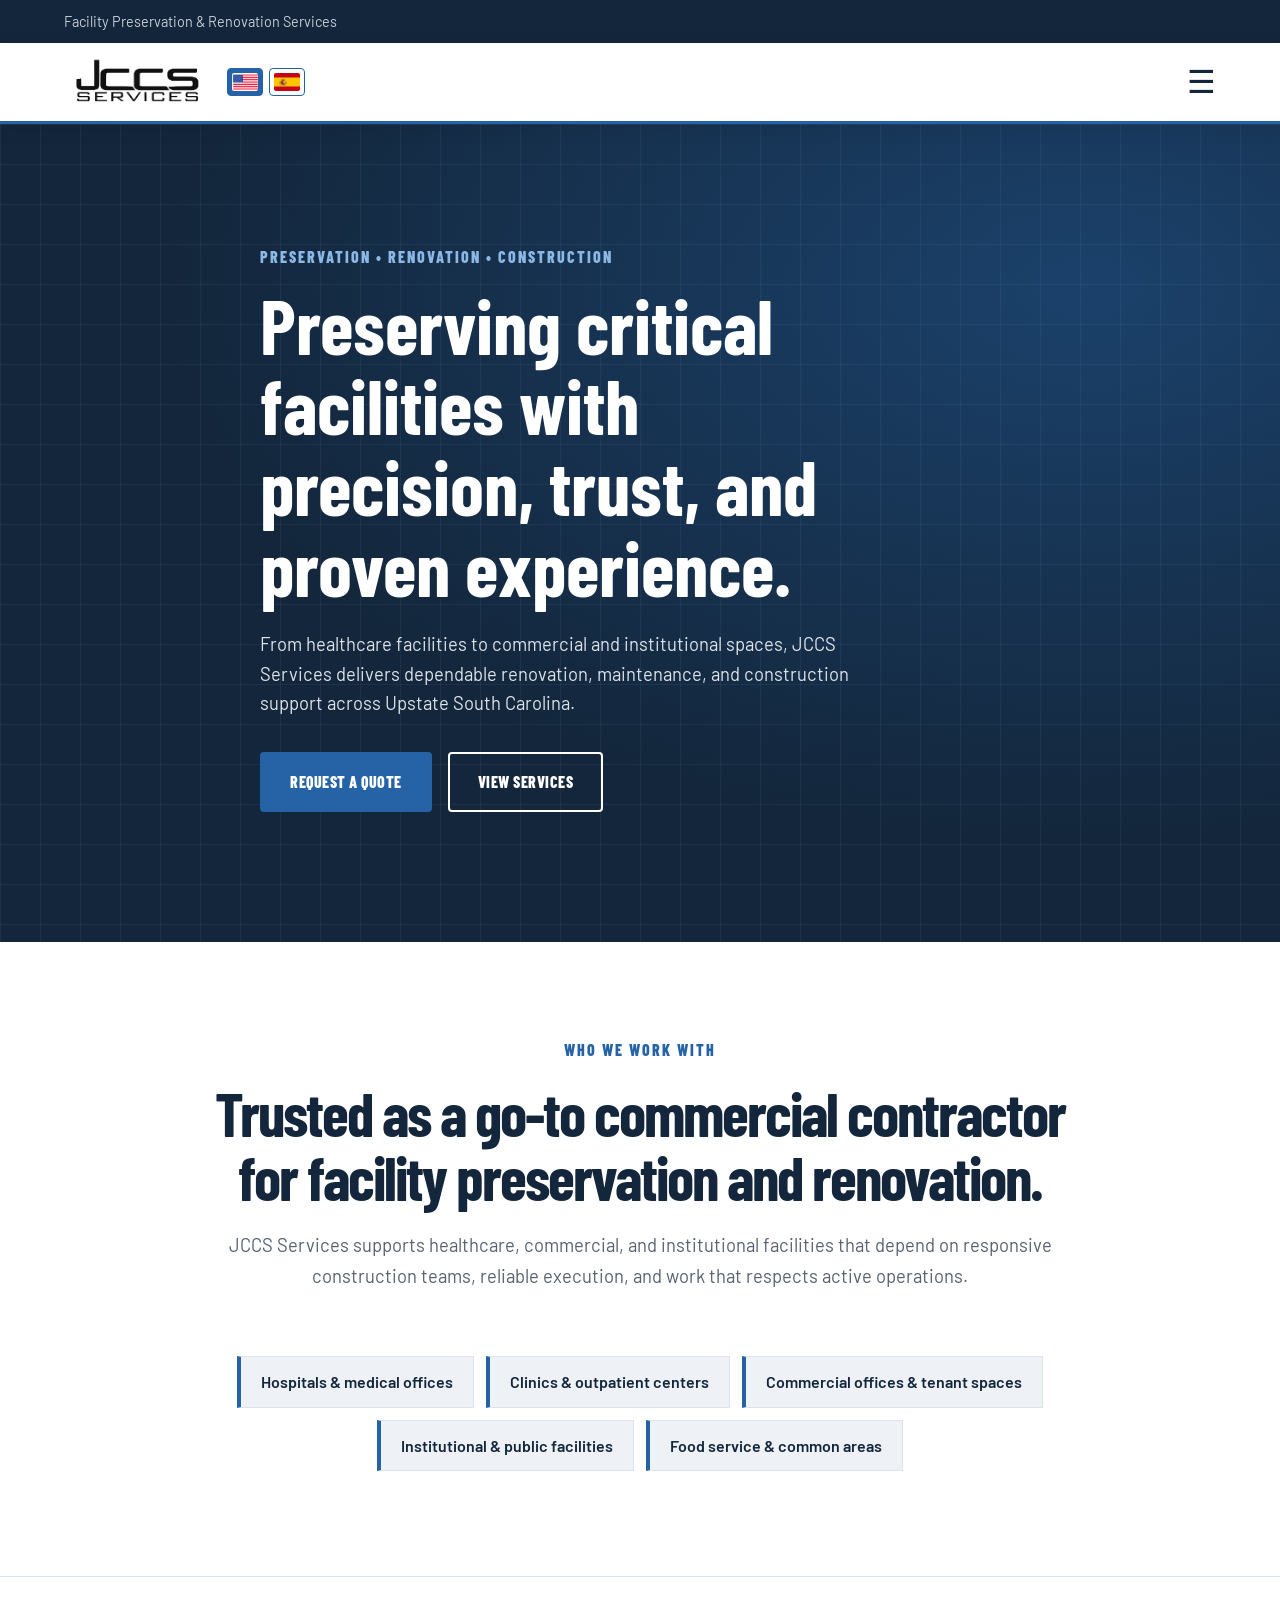
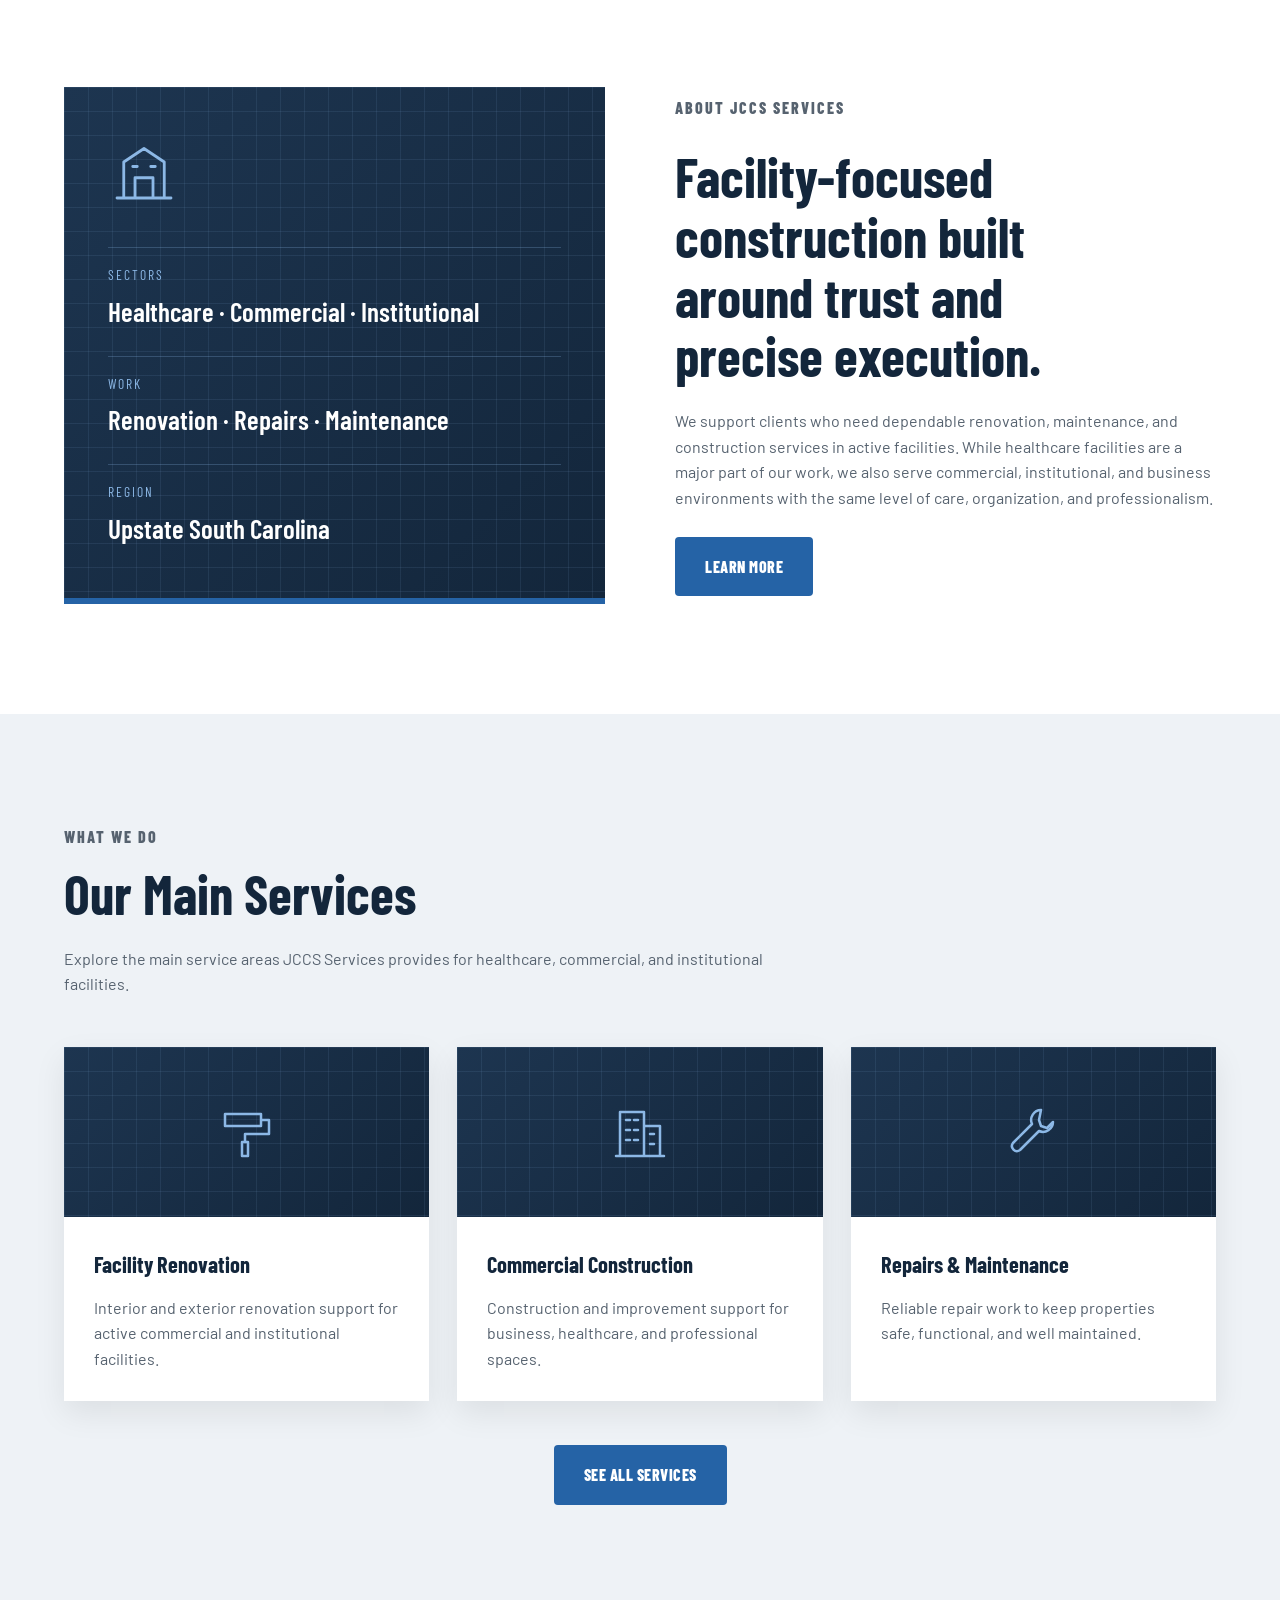
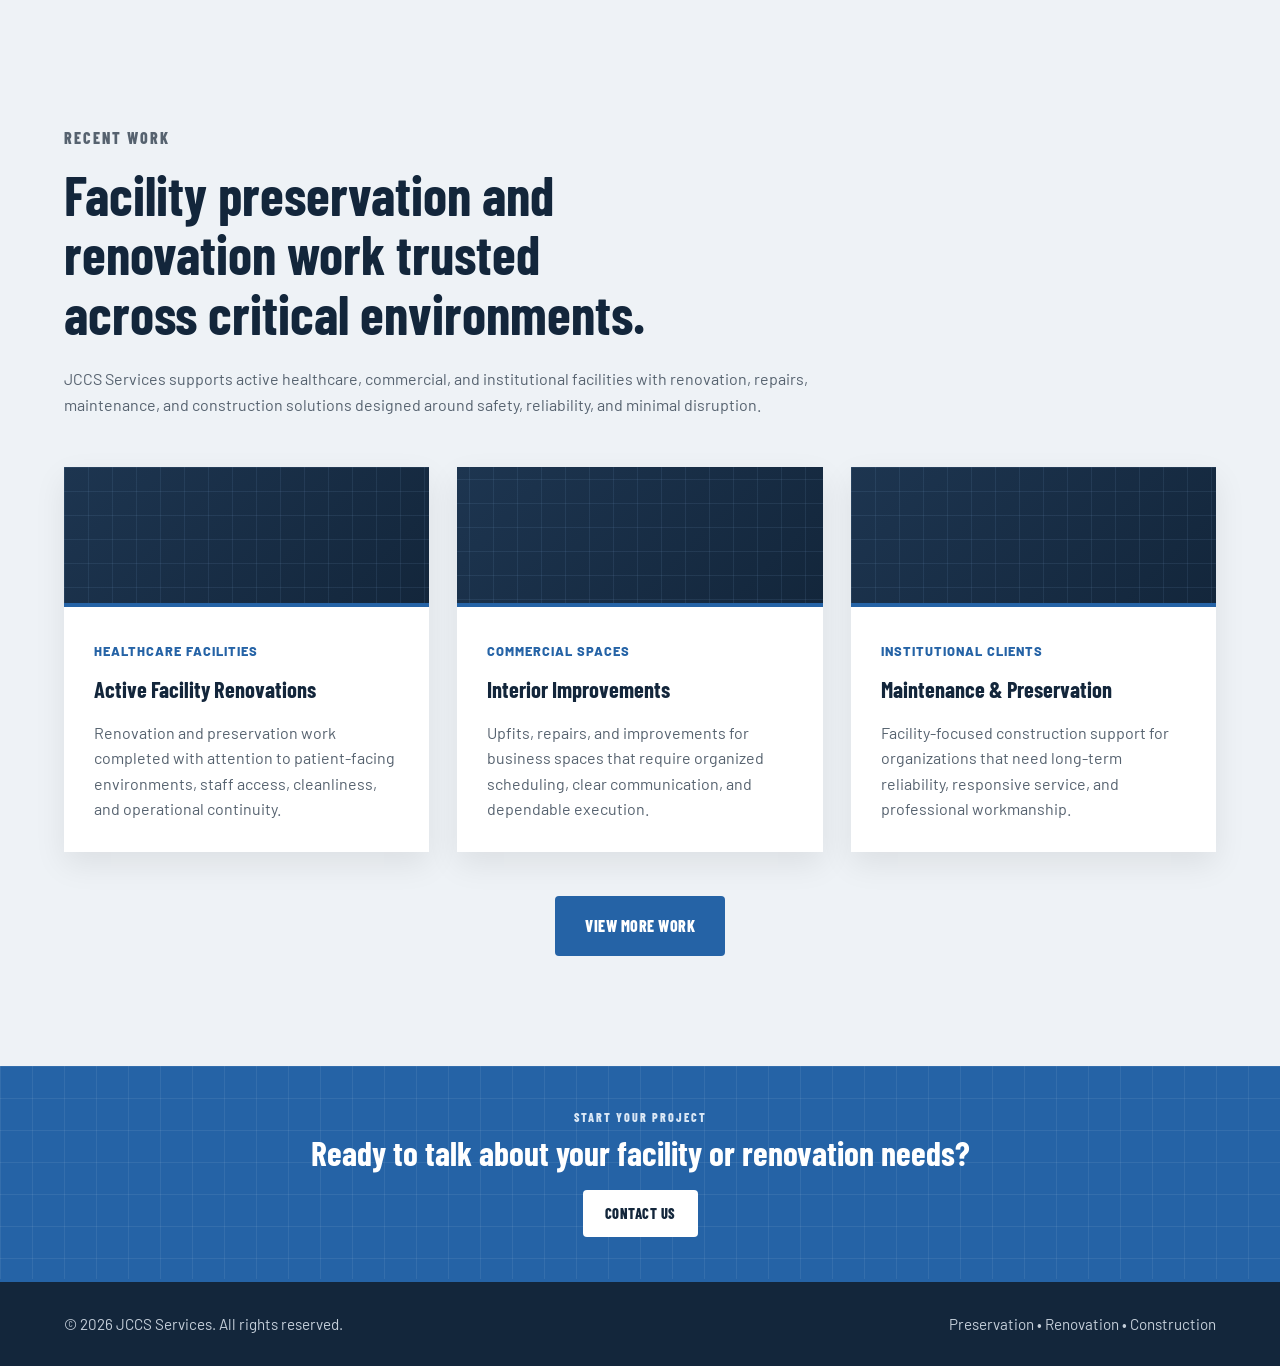
==== index.html @ b74d3c7f "JCCS Services website Static bilingual (EN/ES) company site for www.jccs-services.com with a quote f" ====
<!DOCTYPE html>
<html lang="en">
<head>
    <meta charset="UTF-8">
    <meta http-equiv="X-UA-Compatible" content="IE=edge">
    <meta name="viewport" content="width=device-width, initial-scale=1.0">
    <meta name="description" content="JCCS Services provides professional construction, renovation, and project support services in South Carolina.">
    <title>JCCS Services | Construction & Renovation</title>
    <link rel="preconnect" href="https://fonts.googleapis.com">
    <link rel="preconnect" href="https://fonts.gstatic.com" crossorigin>
    <link rel="stylesheet" href="https://fonts.googleapis.com/css2?family=Barlow:wght@400;500;600&family=Barlow+Condensed:wght@600;700&display=swap">
    <link rel="stylesheet" href="css/style.css">
</head>
<body>

    <!-- Top Bar -->
    <div class="top-bar">
        <div class="container top-bar-content">
            <p data-en="Facility Preservation & Renovation Services" data-es="Servicios de Preservación y Renovación de Instalaciones">Facility Preservation & Renovation Services</p>
        </div>
    </div>

    <!-- Header / Navigation -->
    <header class="site-header">
        <div class="container nav-wrapper">
            <div class="brand-area" style="display: flex; align-items: center; gap: 18px;">
                <a href="index.html" class="logo">
                    <img src="imagenes/logo_jccs.jpg" alt="JCCS Services logo">
                </a>

                <div class="language-switcher" aria-label="Language selector" style="display: flex; align-items: center; gap: 6px;">
                    <button type="button" class="language-btn active" data-lang="en" aria-label="Switch to English" style="border: 1px solid #2563a6; background: #2563a6; padding: 4px; cursor: pointer; border-radius: 4px; display: flex; align-items: center; justify-content: center;">
                        <img src="imagenes/us_flag.png" alt="English" style="width: 26px; height: 18px; object-fit: cover; display: block; border-radius: 2px;">
                    </button>
                    <button type="button" class="language-btn" data-lang="es" aria-label="Cambiar a español" style="border: 1px solid #2563a6; background: #ffffff; padding: 4px; cursor: pointer; border-radius: 4px; display: flex; align-items: center; justify-content: center;">
                        <img src="imagenes/spain_flag.png" alt="Español" style="width: 26px; height: 18px; object-fit: cover; display: block; border-radius: 2px;">
                    </button>
                </div>
            </div>

            <nav class="nav-menu" id="nav-menu">
                <a href="about.html" data-en="About" data-es="Nosotros">About</a>
                <a href="services.html" data-en="Services" data-es="Servicios">Services</a>
                <a href="projects.html" data-en="Projects" data-es="Proyectos">Projects</a>
                <a href="contact.html" data-en="Contact" data-es="Contacto">Contact</a>
            </nav>

            <button class="menu-toggle" id="menu-toggle" aria-label="Open navigation menu">
                ☰
            </button>
        </div>
    </header>

    <main>
        <!-- Hero Section -->
        <section class="hero">
            <div class="container hero-content">
                <p class="eyebrow" data-en="Preservation • Renovation • Construction" data-es="Preservación • Renovación • Construcción">Preservation • Renovation • Construction</p>
                <h1 data-en="Preserving critical facilities with precision, trust, and proven experience." data-es="Preservamos instalaciones críticas con precisión, confianza y experiencia comprobada.">Preserving critical facilities with precision, trust, and proven experience.</h1>
                <p data-en="From healthcare facilities to commercial and institutional spaces, JCCS Services delivers dependable renovation, maintenance, and construction support across Upstate South Carolina." data-es="Desde instalaciones de salud hasta espacios comerciales e institucionales, JCCS Services ofrece servicios confiables de renovación, mantenimiento y construcción en Upstate South Carolina.">
                    From healthcare facilities to commercial and institutional spaces, JCCS Services
                    delivers dependable renovation, maintenance, and construction support across
                    Upstate South Carolina.
                </p>
                <div class="hero-buttons">
                    <a href="contact.html#request-quote" class="btn btn-primary" data-en="Request a Quote" data-es="Solicitar Cotización">Request a Quote</a>
                    <a href="services.html" class="btn btn-secondary" data-en="View Services" data-es="Ver Servicios">View Services</a>
                </div>
            </div>
        </section>

        <!-- Trusted Clients / Collaborations -->
        <section class="trusted-clients">
            <div class="container trusted-clients-content">
                <p class="section-label" data-en="Who We Work With" data-es="Con Quién Trabajamos">Who We Work With</p>
                <h2 data-en="Trusted as a go-to commercial contractor for facility preservation and renovation." data-es="Reconocidos como contratista comercial de confianza para preservación y renovación de instalaciones.">Trusted as a go-to commercial contractor for facility preservation and renovation.</h2>
                <p data-en="JCCS Services supports healthcare, commercial, and institutional facilities that depend on responsive construction teams, reliable execution, and work that respects active operations." data-es="JCCS Services apoya instalaciones de salud, comerciales e institucionales que dependen de equipos de construcción ágiles, ejecución confiable y trabajos que respetan las operaciones activas.">
                    JCCS Services supports healthcare, commercial, and institutional facilities that depend on
                    responsive construction teams, reliable execution, and work that respects active operations.
                </p>

                <ul class="sector-list" aria-label="Facility types we serve">
                    <li data-en="Hospitals & medical offices" data-es="Hospitales y consultorios médicos">Hospitals & medical offices</li>
                    <li data-en="Clinics & outpatient centers" data-es="Clínicas y centros ambulatorios">Clinics & outpatient centers</li>
                    <li data-en="Commercial offices & tenant spaces" data-es="Oficinas y locales comerciales">Commercial offices & tenant spaces</li>
                    <li data-en="Institutional & public facilities" data-es="Instalaciones institucionales y públicas">Institutional & public facilities</li>
                    <li data-en="Food service & common areas" data-es="Cafeterías y áreas comunes">Food service & common areas</li>
                </ul>
            </div>
        </section>

        <!-- About Preview -->
        <section class="section about-preview">
            <div class="container two-column">
                <div class="image-block">
                <div class="facility-panel" aria-hidden="true">
                    <svg class="facility-panel-icon" viewBox="0 0 64 64" fill="none" stroke="currentColor" stroke-width="2.5" stroke-linecap="round" stroke-linejoin="round"><path d="M8 56h48M14 56V24l18-12 18 12v32M24 56V38h16v18M22 28h4M38 28h4"/></svg>
                    <dl>
                        <div><dt data-en="Sectors" data-es="Sectores">Sectors</dt><dd data-en="Healthcare · Commercial · Institutional" data-es="Salud · Comercial · Institucional">Healthcare · Commercial · Institutional</dd></div>
                        <div><dt data-en="Work" data-es="Trabajos">Work</dt><dd data-en="Renovation · Repairs · Maintenance" data-es="Renovación · Reparaciones · Mantenimiento">Renovation · Repairs · Maintenance</dd></div>
                        <div><dt data-en="Region" data-es="Región">Region</dt><dd data-en="Upstate South Carolina" data-es="Upstate de Carolina del Sur">Upstate South Carolina</dd></div>
                    </dl>
                </div>
                </div>

                <div class="text-block">
                    <p class="section-label" data-en="About JCCS Services" data-es="Sobre JCCS Services">About JCCS Services</p>
                    <h2 data-en="Facility-focused construction built around trust and precise execution." data-es="Construcción enfocada en instalaciones, basada en confianza y ejecución precisa.">Facility-focused construction built around trust and precise execution.</h2>
                    <p data-en="We support clients who need dependable renovation, maintenance, and construction services in active facilities. While healthcare facilities are a major part of our work, we also serve commercial, institutional, and business environments with the same level of care, organization, and professionalism." data-es="Apoyamos a clientes que necesitan servicios confiables de renovación, mantenimiento y construcción en instalaciones activas. Aunque las instalaciones de salud son una parte importante de nuestro trabajo, también servimos entornos comerciales, institucionales y empresariales con el mismo nivel de cuidado, organización y profesionalismo.">
                        We support clients who need dependable renovation, maintenance, and construction
                        services in active facilities. While healthcare facilities are a major part of our work,
                        we also serve commercial, institutional, and business environments with the same level
                        of care, organization, and professionalism.
                    </p>
                    <a href="about.html" class="btn btn-primary" data-en="Learn More" data-es="Conocer Más">Learn More</a>
                </div>
            </div>
        </section>

        <!-- Services Preview -->
        <section class="section services-preview">
            <div class="container">
                <div class="section-heading">
                    <p class="section-label" data-en="What We Do" data-es="Qué Hacemos">What We Do</p>
                    <h2 data-en="Our Main Services" data-es="Nuestros Servicios Principales">Our Main Services</h2>
                    <p data-en="Explore the main service areas JCCS Services provides for healthcare, commercial, and institutional facilities." data-es="Conozca las principales áreas de servicio que JCCS Services ofrece para instalaciones de salud, comerciales e institucionales.">Explore the main service areas JCCS Services provides for healthcare, commercial, and institutional facilities.</p>
                </div>

                <div class="cards-grid">
                    <article class="service-card">
                        <div class="card-graphic" aria-hidden="true"><svg viewBox="0 0 64 64" fill="none" stroke="currentColor" stroke-width="2.5" stroke-linecap="round" stroke-linejoin="round"><path d="M10 14h36v12H10zM46 20h8v14H30v8"/><path d="M27 42h6v14h-6z"/></svg></div>
                        <div class="card-content">
                            <h3 data-en="Facility Renovation" data-es="Renovación de Instalaciones">Facility Renovation</h3>
                            <p data-en="Interior and exterior renovation support for active commercial and institutional facilities." data-es="Servicios de renovación interior y exterior para instalaciones comerciales e institucionales activas.">Interior and exterior renovation support for active commercial and institutional facilities.</p>
                        </div>
                    </article>

                    <article class="service-card">
                        <div class="card-graphic" aria-hidden="true"><svg viewBox="0 0 64 64" fill="none" stroke="currentColor" stroke-width="2.5" stroke-linecap="round" stroke-linejoin="round"><path d="M12 56V12h24v44M36 26h16v30M8 56h48M18 20h4M26 20h4M18 30h4M26 30h4M18 40h4M26 40h4M42 34h4M42 44h4"/></svg></div>
                        <div class="card-content">
                            <h3 data-en="Commercial Construction" data-es="Construcción Comercial">Commercial Construction</h3>
                            <p data-en="Construction and improvement support for business, healthcare, and professional spaces." data-es="Servicios de construcción y mejora para espacios empresariales, de salud y profesionales.">Construction and improvement support for business, healthcare, and professional spaces.</p>
                        </div>
                    </article>

                    <article class="service-card">
                        <div class="card-graphic" aria-hidden="true"><svg viewBox="0 0 64 64" fill="none" stroke="currentColor" stroke-width="2.5" stroke-linecap="round" stroke-linejoin="round"><path d="M40 10a10 10 0 0 0-9 14L12 43a5 5 0 0 0 7 7l19-19a10 10 0 0 0 14-9l-6 6-6-2-2-6z"/></svg></div>
                        <div class="card-content">
                            <h3 data-en="Repairs & Maintenance" data-es="Reparaciones y Mantenimiento">Repairs & Maintenance</h3>
                            <p data-en="Reliable repair work to keep properties safe, functional, and well maintained." data-es="Trabajos de reparación confiables para mantener las propiedades seguras, funcionales y bien conservadas.">Reliable repair work to keep properties safe, functional, and well maintained.</p>
                        </div>
                    </article>
                </div>

                <div class="center-button">
                    <a href="services.html" class="btn btn-primary" data-en="See All Services" data-es="Ver Todos los Servicios">See All Services</a>
                </div>
            </div>
        </section>

        <!-- Recent Work -->
        <section class="section recent-work-section">
            <div class="container">
                <div class="section-heading">
                    <p class="section-label" data-en="Recent Work" data-es="Trabajos Recientes">Recent Work</p>
                    <h2 data-en="Facility preservation and renovation work trusted across critical environments." data-es="Trabajos de preservación y renovación de instalaciones confiables en entornos críticos.">Facility preservation and renovation work trusted across critical environments.</h2>
                    <p data-en="JCCS Services supports active healthcare, commercial, and institutional facilities with renovation, repairs, maintenance, and construction solutions designed around safety, reliability, and minimal disruption." data-es="JCCS Services apoya instalaciones activas de salud, comerciales e institucionales con soluciones de renovación, reparación, mantenimiento y construcción diseñadas alrededor de la seguridad, confiabilidad y mínima interrupción.">
                        JCCS Services supports active healthcare, commercial, and institutional facilities
                        with renovation, repairs, maintenance, and construction solutions designed around
                        safety, reliability, and minimal disruption.
                    </p>
                </div>

                <div class="recent-work-grid">
                    <article class="recent-work-card">
                        <div class="recent-work-image recent-work-healthcare"></div>
                        <div class="recent-work-content">
                            <span data-en="Healthcare Facilities" data-es="Instalaciones de Salud">Healthcare Facilities</span>
                            <h3 data-en="Active Facility Renovations" data-es="Renovaciones en Instalaciones Activas">Active Facility Renovations</h3>
                            <p data-en="Renovation and preservation work completed with attention to patient-facing environments, staff access, cleanliness, and operational continuity." data-es="Trabajos de renovación y preservación realizados con atención a entornos de atención al paciente, acceso del personal, limpieza y continuidad operativa.">
                                Renovation and preservation work completed with attention to patient-facing
                                environments, staff access, cleanliness, and operational continuity.
                            </p>
                        </div>
                    </article>

                    <article class="recent-work-card">
                        <div class="recent-work-image recent-work-commercial"></div>
                        <div class="recent-work-content">
                            <span data-en="Commercial Spaces" data-es="Espacios Comerciales">Commercial Spaces</span>
                            <h3 data-en="Interior Improvements" data-es="Mejoras Interiores">Interior Improvements</h3>
                            <p data-en="Upfits, repairs, and improvements for business spaces that require organized scheduling, clear communication, and dependable execution." data-es="Adecuaciones, reparaciones y mejoras para espacios empresariales que requieren programación organizada, comunicación clara y ejecución confiable.">
                                Upfits, repairs, and improvements for business spaces that require organized
                                scheduling, clear communication, and dependable execution.
                            </p>
                        </div>
                    </article>

                    <article class="recent-work-card">
                        <div class="recent-work-image recent-work-institutional"></div>
                        <div class="recent-work-content">
                            <span data-en="Institutional Clients" data-es="Clientes Institucionales">Institutional Clients</span>
                            <h3 data-en="Maintenance & Preservation" data-es="Mantenimiento y Preservación">Maintenance & Preservation</h3>
                            <p data-en="Facility-focused construction support for organizations that need long-term reliability, responsive service, and professional workmanship." data-es="Servicios de construcción enfocados en instalaciones para organizaciones que necesitan confiabilidad a largo plazo, respuesta ágil y mano de obra profesional.">
                                Facility-focused construction support for organizations that need long-term
                                reliability, responsive service, and professional workmanship.
                            </p>
                        </div>
                    </article>
                </div>

                <div class="center-button">
                    <a href="projects.html" class="btn btn-primary" data-en="View More Work" data-es="Ver Más Trabajos">View More Work</a>
                </div>
            </div>
        </section>

        <!-- Contact CTA -->
        <section class="cta-section services-fit-cta">
            <div class="container cta-content">
                <div>
                    <p class="section-label" data-en="Start Your Project" data-es="Comience Su Proyecto">Start Your Project</p>
                    <h2 data-en="Ready to talk about your facility or renovation needs?" data-es="¿Listo para hablar sobre las necesidades de su instalación o renovación?">Ready to talk about your facility or renovation needs?</h2>
                    <a href="contact.html" class="btn btn-primary" data-en="Contact Us" data-es="Contáctenos">Contact Us</a>
                </div>
            </div>
        </section>
    </main>

    <!-- Footer -->
    <footer class="site-footer">
        <div class="container footer-content">
            <p data-en="© 2026 JCCS Services. All rights reserved." data-es="© 2026 JCCS Services. Todos los derechos reservados.">&copy; 2026 JCCS Services. All rights reserved.</p>
            <p data-en="Preservation • Renovation • Construction" data-es="Preservación • Renovación • Construcción">Preservation • Renovation • Construction</p>
        </div>
    </footer>

    <script>
        const reviewSlides = document.querySelectorAll('.review-slide');
        const reviewDots = document.querySelectorAll('.review-dot');
        const reviewPrev = document.querySelector('.review-prev');
        const reviewNext = document.querySelector('.review-next');
        let currentReview = 0;

        function showReview(index) {
            if (!reviewSlides.length) return;

            currentReview = (index + reviewSlides.length) % reviewSlides.length;

            reviewSlides.forEach((slide, slideIndex) => {
                slide.classList.toggle('active', slideIndex === currentReview);
            });

            reviewDots.forEach((dot, dotIndex) => {
                dot.classList.toggle('active', dotIndex === currentReview);
            });
        }

        if (reviewPrev && reviewNext) {
            reviewPrev.addEventListener('click', () => {
                showReview(currentReview - 1);
            });

            reviewNext.addEventListener('click', () => {
                showReview(currentReview + 1);
            });
        }

        reviewDots.forEach((dot) => {
            dot.addEventListener('click', () => {
                showReview(Number(dot.dataset.slideTo));
            });
        });

        showReview(0);

        const languageButtons = document.querySelectorAll('.language-btn');
        const translatableElements = document.querySelectorAll('[data-en][data-es]');

        function setLanguage(language) {
            document.documentElement.lang = language;

            translatableElements.forEach((element) => {
                element.textContent = element.dataset[language];
            });

            languageButtons.forEach((button) => {
                const isActive = button.dataset.lang === language;
                button.classList.toggle('active', isActive);
                button.style.background = isActive ? '#2563a6' : '#ffffff';
            });

            localStorage.setItem('jccs-language', language);
        }

        languageButtons.forEach((button) => {
            button.addEventListener('click', () => {
                setLanguage(button.dataset.lang);
            });
        });

        setLanguage(localStorage.getItem('jccs-language') || 'en');
    </script>

    <script src="js/main.js"></script>
</body>
</html>
---- css/style.css ----
/* ================================
   JCCS Services Website Styles
   Theme: structural-steel blue + concrete gray
   ================================ */

:root {
    --navy: #13263b;         /* dark bands, headings, footer */
    --navy-2: #1d3550;       /* raised surfaces on dark */
    --accent: #2563a6;       /* steel blue: buttons, labels, rules */
    --accent-hover: #1c4f87;
    --accent-on-dark: #8cb8e6; /* blue that stays readable on navy */
    --text: #1f2a36;
    --muted: #56626f;
    --steel-light: #c4ced9;
    --line: #dde3ea;
    --surface: #eef2f6;      /* concrete gray section background */
    --font-body: "Barlow", "Helvetica Neue", Arial, sans-serif;
    --font-display: "Barlow Condensed", "Arial Narrow", Arial, sans-serif;
}

* {
    margin: 0;
    padding: 0;
    box-sizing: border-box;
}

html {
    scroll-behavior: smooth;
}

body {
    font-family: var(--font-body);
    color: var(--text);
    background-color: #ffffff;
    line-height: 1.6;
}

img {
    max-width: 100%;
    display: block;
}

a {
    color: inherit;
}

.container {
    width: min(1180px, 90%);
    margin: 0 auto;
}

/* ================================
   Top Bar
   ================================ */

.top-bar {
    background-color: var(--navy);
    color: #ffffff;
    font-size: 0.9rem;
    padding: 10px 0;
}

.top-bar-content {
    display: flex;
    justify-content: space-between;
    align-items: center;
    gap: 20px;
}

/* ================================
   Header / Navigation
   ================================ */

.site-header {
    position: sticky;
    top: 0;
    z-index: 1000;
    background-color: #ffffff;
    box-shadow: 0 4px 20px rgba(0, 0, 0, 0.08);
}

.nav-wrapper {
    min-height: 78px;
    display: flex;
    align-items: center;
    justify-content: space-between;
    gap: 30px;
}

.logo {
    display: flex;
    align-items: center;
    text-decoration: none;
}

.logo img {
    height: 52px;
    width: auto;
    display: block;
}

.nav-menu {
    display: flex;
    align-items: center;
    gap: 28px;
}

.nav-menu a {
    color: var(--text);
    text-decoration: none;
    font-weight: 700;
    font-size: 0.95rem;
    transition: color 0.25s ease;
}

.nav-menu a:hover,
.nav-menu a.active {
    color: var(--accent);
}

.nav-menu .portal-link {
    color: var(--navy);
    background-color: var(--accent);
    border: 2px solid var(--accent);
    padding: 10px 18px;
    border-radius: 4px;
    box-shadow: 0 4px 12px rgba(37, 99, 166, 0.25);
}

.nav-menu .portal-link:hover {
    color: #ffffff;
    background-color: var(--navy);
    border-color: var(--navy);
}

.menu-toggle {
    display: none;
    background: none;
    border: none;
    color: var(--navy);
    font-size: 2rem;
    cursor: pointer;
}

/* ================================
   Buttons
   ================================ */

.btn {
    display: inline-block;
    padding: 15px 28px;
    border-radius: 4px;
    border: 2px solid transparent;
    font-weight: 800;
    text-decoration: none;
    cursor: pointer;
    transition: all 0.25s ease;
}

.btn-primary {
    background-color: var(--accent);
    color: var(--navy);
}

.btn-primary:hover {
    background-color: var(--accent-hover);
    color: var(--navy);
}

.btn-secondary {
    background-color: transparent;
    color: #ffffff;
    border-color: #ffffff;
}

.btn-secondary:hover {
    background-color: #ffffff;
    color: var(--navy);
}

/* ================================
   Hero Sections
   ================================ */

.hero {
    position: relative;
    min-height: 0;
    padding-block: 120px 130px;
    display: flex;
    align-items: center;
    color: #ffffff;
    background:
        linear-gradient(rgba(140, 184, 230, 0.08) 1px, transparent 1px) 0 0 / 40px 40px,
        linear-gradient(90deg, rgba(140, 184, 230, 0.08) 1px, transparent 1px) 0 0 / 40px 40px,
        radial-gradient(ellipse at 85% 20%, rgba(37, 99, 166, 0.45), transparent 60%),
        var(--navy);
}

.hero-content {
    max-width: 760px;
}

.eyebrow,
.section-label {
    color: var(--accent);
    font-weight: 800;
    text-transform: uppercase;
    letter-spacing: 1.5px;
    margin-bottom: 14px;
}

.hero h1 {
    font-size: clamp(2.8rem, 6vw, 5rem);
    line-height: 1.05;
    margin-bottom: 24px;
    max-width: 850px;
}

.hero p:not(.eyebrow) {
    max-width: 640px;
    color: var(--line);
    font-size: 1.15rem;
    margin-bottom: 34px;
}

.hero-buttons {
    display: flex;
    flex-wrap: wrap;
    gap: 16px;
}

.page-hero {
    min-height: 0;
    padding-block: 90px;
    display: flex;
    align-items: center;
    color: #ffffff;
    background:
        linear-gradient(rgba(140, 184, 230, 0.08) 1px, transparent 1px) 0 0 / 40px 40px,
        linear-gradient(90deg, rgba(140, 184, 230, 0.08) 1px, transparent 1px) 0 0 / 40px 40px,
        radial-gradient(ellipse at 85% 20%, rgba(37, 99, 166, 0.45), transparent 60%),
        var(--navy);
}

.page-hero-content {
    max-width: 850px;
}

.page-hero h1 {
    font-size: clamp(2.7rem, 6vw, 4.8rem);
    line-height: 1.05;
    margin-bottom: 24px;
}

.page-hero p:not(.eyebrow) {
    max-width: 720px;
    color: var(--line);
    font-size: 1.15rem;
}

/* ================================
   Trusted Clients
   ================================ */

.trusted-clients {
    position: relative;
    z-index: 5;
    background-color: #ffffff;
    padding: 95px 0 105px;
    border-bottom: 1px solid var(--line);
    overflow: hidden;
}

.trusted-clients-content {
    text-align: center;
}

.trusted-clients .section-label {
    margin-bottom: 18px;
}

.trusted-clients h2 {
    max-width: 980px;
    margin: 0 auto 20px;
    color: var(--navy);
    font-size: clamp(2.1rem, 4.8vw, 4.2rem);
    line-height: 1.05;
    letter-spacing: -2px;
}

.trusted-clients-content > p:not(.section-label) {
    max-width: 850px;
    margin: 0 auto 64px;
    color: var(--muted);
    font-size: 1.15rem;
    line-height: 1.7;
}

 .client-logo-carousel {
    width: 100%;
    overflow: hidden;
    position: relative;
    padding: 12px 0;
}

.client-logo-carousel::before,
.client-logo-carousel::after {
    content: "";
    position: absolute;
    top: 0;
    width: 90px;
    height: 100%;
    z-index: 2;
    pointer-events: none;
}

.client-logo-carousel::before {
    left: 0;
    background: linear-gradient(to right, #ffffff, rgba(255, 255, 255, 0));
}

.client-logo-carousel::after {
    right: 0;
    background: linear-gradient(to left, #ffffff, rgba(255, 255, 255, 0));
}

.client-logo-track {
    display: flex;
    align-items: center;
    gap: clamp(34px, 5vw, 72px);
    width: max-content;
    animation: client-logo-scroll 30s linear infinite;
}

.client-logo-carousel:hover .client-logo-track {
    animation-play-state: paused;
}

.client-logo-item {
    flex: 0 0 auto;
    width: 190px;
    height: 92px;
    display: flex;
    align-items: center;
    justify-content: center;
    padding: 18px 22px;
    background-color: #ffffff;
    border: 1px solid var(--line);
    border-radius: 12px;
    box-shadow: 0 10px 24px rgba(0, 0, 0, 0.06);
}

.client-logo-item img {
    max-width: 100%;
    max-height: 58px;
    width: auto;
    height: auto;
    object-fit: contain;
    opacity: 1;
    transition: transform 0.25s ease;
}

.client-logo-item:hover img {
    transform: scale(1.04);
}

@keyframes client-logo-scroll {
    from {
        transform: translateX(0);
    }

    to {
        transform: translateX(-50%);
    }
}

/* ================================
   General Sections
   ================================ */

.section {
    padding: 110px 0;
}

.section-heading {
    max-width: 760px;
    margin-bottom: 50px;
}

.section-heading h2,
.text-block h2,
.cta-content h2,
.mission-grid h2 {
    font-size: clamp(2.1rem, 5vw, 3.4rem);
    line-height: 1.1;
    margin-bottom: 22px;
    color: var(--navy);
}

.section-heading p,
.text-block p,
.mission-grid p {
    color: var(--muted);
}

.two-column {
    display: grid;
    grid-template-columns: 1fr 1fr;
    gap: 70px;
    align-items: center;
}

.image-block img {
    width: 100%;
    height: 520px;
    object-fit: cover;
    border-radius: 2px;
}

.text-block p {
    margin-bottom: 26px;
}

/* ================================
   Services Preview
   ================================ */

.services-preview {
    background-color: var(--surface);
}

.cards-grid {
    display: grid;
    grid-template-columns: repeat(3, 1fr);
    gap: 28px;
}

.service-card {
    background-color: #ffffff;
    box-shadow: 0 12px 30px rgba(0, 0, 0, 0.08);
    transition: transform 0.25s ease, box-shadow 0.25s ease;
}

.service-card:hover {
    transform: translateY(-8px);
    box-shadow: 0 18px 38px rgba(0, 0, 0, 0.12);
}

.service-card img {
    width: 100%;
    height: 240px;
    object-fit: cover;
}

.card-content {
    padding: 30px;
}

.card-content h3 {
    font-size: 1.4rem;
    margin-bottom: 12px;
    color: var(--navy);
}

.card-content p {
    color: var(--muted);
}

.center-button {
    text-align: center;
    margin-top: 44px;
}

/* ================================
   Services Page
   ================================ */

.services-page-section {
    background-color: #ffffff;
}

.services-square-grid {
    display: grid;
    grid-template-columns: repeat(3, 1fr);
    gap: 28px;
}

.service-square {
    min-height: 210px;
    display: flex;
    align-items: flex-end;
    justify-content: flex-start;
    padding: 30px;
    background:
        linear-gradient(rgba(13, 29, 47, 0.2), rgba(13, 29, 47, 0.8)),
        linear-gradient(135deg, var(--navy-2), var(--navy));
    border: 1px solid var(--text);
    color: #ffffff;
    text-decoration: none;
    position: relative;
    overflow: hidden;
    transition: transform 0.25s ease, border-color 0.25s ease, box-shadow 0.25s ease;
}

.service-square::before {
    content: "";
    position: absolute;
    top: 0;
    left: 0;
    width: 6px;
    height: 100%;
    background-color: var(--accent);
    transform: scaleY(0);
    transform-origin: bottom;
    transition: transform 0.25s ease;
}

.service-square:hover {
    transform: translateY(-8px);
    border-color: var(--accent);
    box-shadow: 0 18px 38px rgba(0, 0, 0, 0.16);
}

.service-square:hover::before {
    transform: scaleY(1);
}

.service-square span {
    position: relative;
    z-index: 1;
    font-size: 1.45rem;
    font-weight: 900;
    line-height: 1.15;
    max-width: 220px;
}

.service-square {
    font-family: inherit;
    cursor: pointer;
    text-align: left;
}

.service-popup {
    display: none;
    margin-top: 46px;
}

.service-popup.active {
    display: block;
}

.service-popup-card {
    position: relative;
    max-width: 860px;
    margin: 0 auto;
    background-color: #ffffff;
    border-left: 6px solid var(--accent);
    box-shadow: 0 18px 42px rgba(0, 0, 0, 0.14);
    padding: 38px;
}

.service-popup-close {
    position: absolute;
    top: 18px;
    right: 18px;
    width: 38px;
    height: 38px;
    border-radius: 50%;
    border: 2px solid var(--accent);
    background-color: #ffffff;
    color: var(--navy);
    font-size: 1.6rem;
    line-height: 1;
    cursor: pointer;
    display: flex;
    align-items: center;
    justify-content: center;
    transition: background-color 0.25s ease, color 0.25s ease;
}

.service-popup-close:hover {
    background-color: var(--accent);
    color: var(--navy);
}

.service-popup-card h3 {
    color: var(--navy);
    font-size: clamp(1.8rem, 4vw, 2.8rem);
    line-height: 1.1;
    margin-bottom: 18px;
    padding-right: 42px;
}

.service-popup-card p:not(.section-label) {
    color: var(--muted);
    font-size: 1.08rem;
    max-width: 760px;
    margin-bottom: 28px;
}

.service-popup-card img {
    width: 100%;
    height: 320px;
    object-fit: cover;
    border-radius: 4px;
}

.service-details-section {
    background-color: var(--surface);
}

.service-details-grid {
    display: grid;
    grid-template-columns: repeat(2, 1fr);
    gap: 28px;
}

.service-detail-card {
    background-color: #ffffff;
    padding: 34px;
    border-left: 5px solid var(--accent);
    box-shadow: 0 12px 30px rgba(0, 0, 0, 0.08);
    scroll-margin-top: 110px;
    transition: transform 0.25s ease, box-shadow 0.25s ease;
}

.service-detail-card:hover {
    transform: translateY(-6px);
    box-shadow: 0 18px 38px rgba(0, 0, 0, 0.12);
}

.service-detail-card h3 {
    font-size: 1.45rem;
    color: var(--navy);
    margin-bottom: 12px;
}

.service-detail-card p {
    color: var(--muted);
}

.services-fit-cta .cta-content {
    justify-content: center;
    text-align: center;
}

.services-fit-cta .cta-content h2 {
    margin-bottom: 26px;
}

/* ================================
   Recent Work
   ================================ */

.recent-work-section {
    background-color: var(--surface);
}

.recent-work-grid {
    display: grid;
    grid-template-columns: repeat(3, 1fr);
    gap: 28px;
}

.recent-work-card {
    background-color: #ffffff;
    box-shadow: 0 12px 30px rgba(0, 0, 0, 0.08);
    overflow: hidden;
    transition: transform 0.25s ease, box-shadow 0.25s ease;
}

.recent-work-card:hover {
    transform: translateY(-8px);
    box-shadow: 0 18px 38px rgba(0, 0, 0, 0.12);
}

.recent-work-image {
    height: 260px;
    background-size: cover;
    background-position: center;
}

.recent-work-healthcare {
}

.recent-work-commercial {
}

.recent-work-institutional {
}

.recent-work-content {
    padding: 30px;
}

.recent-work-content span {
    display: inline-block;
    color: var(--accent);
    font-weight: 800;
    text-transform: uppercase;
    font-size: 0.8rem;
    letter-spacing: 1px;
    margin-bottom: 10px;
}

.recent-work-content h3 {
    font-size: 1.4rem;
    margin-bottom: 12px;
    color: var(--navy);
}

.recent-work-content p {
    color: var(--muted);
}

/* ================================
   Reputation / Reviews
   ================================ */

.reputation-section {
    background-color: var(--navy);
    color: #ffffff;
}

.reputation-section .light-heading h2 {
    color: var(--steel-light);
}

.reputation-section .light-heading p {
    color: #ffffff;
}

.reviews-carousel {
    max-width: 920px;
    margin: 0 auto;
    display: grid;
    grid-template-columns: 56px minmax(0, 1fr) 56px;
    align-items: center;
    gap: 22px;
}

.reviews-carousel-window {
    position: relative;
    min-height: 200px;
    grid-column: 2;
}

.review-slide {
    display: none;
    opacity: 0;
    transform: translateY(14px);
}

.review-slide.active {
    display: block;
    opacity: 1;
    transform: translateY(0);
}

.reviews-carousel .review-card {
    max-width: 720px;
    margin: 0 auto;
}

.reviews-carousel-controls {
    display: contents;
}

.review-arrow {
    width: 50px;
    height: 50px;
    border-radius: 50%;
    border: 2px solid var(--accent);
    background-color: transparent;
    color: var(--accent);
    font-size: 2rem;
    line-height: 1;
    cursor: pointer;
    display: flex;
    align-items: center;
    justify-content: center;
    transition: background-color 0.25s ease, color 0.25s ease, transform 0.25s ease;
}

.review-prev {
    grid-column: 1;
    grid-row: 1;
    justify-self: center;
}

.review-next {
    grid-column: 3;
    grid-row: 1;
    justify-self: center;
}

.review-arrow:hover {
    background-color: var(--accent);
    color: var(--navy);
    transform: translateY(-2px);
}

.review-dots {
    grid-column: 1 / -1;
    grid-row: 2;
    display: flex;
    align-items: center;
    justify-content: center;
    gap: 7px;
    margin-top: 0;
}

.review-dot {
    width: 8px;
    height: 8px;
    border-radius: 50%;
    border: 2px solid var(--accent);
    background-color: transparent;
    cursor: pointer;
    padding: 0;
    transition: background-color 0.25s ease, transform 0.25s ease;
}

.review-dot.active,
.review-dot:hover {
    background-color: var(--accent);
    transform: scale(1.15);
}

.review-card {
    background-color: #ffffff;
    color: var(--navy);
    padding: 26px;
    border-radius: 12px;
    box-shadow: 0 14px 34px rgba(13, 29, 47, 0.2);
    transition: transform 0.25s ease, box-shadow 0.25s ease;
}

.review-card:hover {
    transform: translateY(-8px);
    box-shadow: 0 20px 42px rgba(0, 0, 0, 0.25);
}

.review-header {
    display: flex;
    align-items: center;
    gap: 14px;
    margin-bottom: 18px;
}

.review-header img {
    width: 58px;
    height: 58px;
    border-radius: 50%;
    object-fit: cover;
    background-color: var(--line);
}

.review-header h3 {
    font-size: 1rem;
    margin-bottom: 2px;
    color: var(--navy);
}

.review-header span {
    display: block;
    color: #777777;
    font-size: 0.85rem;
    font-weight: 700;
}

.review-card p {
    color: var(--muted);
    font-size: 0.95rem;
    line-height: 1.65;
}

/* ================================
   About Page
   ================================ */

.about-proof-section,
.process-section {
    background-color: var(--surface);
}

.about-proof-grid {
    display: grid;
    grid-template-columns: repeat(3, 1fr);
    gap: 28px;
}

.about-proof-card {
    background-color: #ffffff;
    padding: 34px;
    box-shadow: 0 12px 30px rgba(0, 0, 0, 0.08);
    transition: transform 0.25s ease, box-shadow 0.25s ease;
}

.about-proof-card:hover {
    transform: translateY(-8px);
    box-shadow: 0 18px 38px rgba(0, 0, 0, 0.12);
}

.about-proof-card span,
.process-step span {
    display: inline-block;
    color: var(--accent);
    font-weight: 900;
    text-transform: uppercase;
    letter-spacing: 1px;
    margin-bottom: 16px;
}

.about-proof-card h3,
.process-step h3,
.values-list h3 {
    color: var(--navy);
    font-size: 1.35rem;
    margin-bottom: 12px;
}

.about-proof-card p,
.process-step p,
.values-list p {
    color: var(--muted);
}

.mission-section {
    background-color: #ffffff;
}

.mission-grid {
    display: grid;
    grid-template-columns: 1fr 1fr;
    gap: 70px;
    align-items: start;
}

.values-list {
    display: grid;
    gap: 22px;
}

.values-list article {
    background-color: var(--surface);
    padding: 28px;
    border-left: 5px solid var(--accent);
}

.process-grid {
    display: grid;
    grid-template-columns: repeat(4, 1fr);
    gap: 22px;
}

.process-step {
    background-color: #ffffff;
    padding: 28px;
    box-shadow: 0 12px 30px rgba(0, 0, 0, 0.08);
}

/* ================================
   CTA Section
   ================================ */

.cta-section {
    background-color: var(--accent);
    color: var(--navy);
    padding: 70px 0;
}

.cta-content {
    display: flex;
    justify-content: space-between;
    align-items: center;
    gap: 30px;
}

.cta-content .section-label {
    color: var(--navy);
}

.cta-content h2 {
    margin-bottom: 0;
}

.cta-section .btn-primary {
    background-color: var(--navy);
    color: #ffffff;
}

.cta-section .btn-primary:hover {
    background-color: #ffffff;
    color: var(--navy);
}

/* ================================
   Footer
   ================================ */

.site-footer {
    background-color: var(--navy);
    color: #ffffff;
    padding: 30px 0;
}

.footer-content {
    display: flex;
    justify-content: space-between;
    align-items: center;
    gap: 20px;
    font-size: 0.95rem;
}

/* ================================
   Responsive Design
   ================================ */

@media (max-width: 900px) {
    .top-bar-content,
    .footer-content,
    .cta-content {
        flex-direction: column;
        align-items: flex-start;
    }

    .nav-menu {
        position: absolute;
        top: 78px;
        left: 0;
        width: 100%;
        display: none;
        flex-direction: column;
        align-items: flex-start;
        gap: 18px;
        background-color: #ffffff;
        padding: 24px 5%;
        box-shadow: 0 12px 28px rgba(0, 0, 0, 0.1);
    }

    .nav-menu.active {
        display: flex;
    }

    .nav-menu .portal-link {
        width: 100%;
        text-align: center;
    }

    .menu-toggle {
        display: block;
    }

    .hero {
        min-height: 680px;
    }

    .page-hero {
        min-height: 460px;
    }

    .two-column,
    .cards-grid,
    .recent-work-grid,
    .about-proof-grid,
    .mission-grid,
    .process-grid,
    .services-square-grid,
    .service-details-grid {
        grid-template-columns: 1fr;
    }

    .reviews-carousel-window {
        min-height: 250px;
    }

    .trusted-clients {
        padding: 80px 0 90px;
    }

    .client-logo-item {
        width: 170px;
        height: 84px;
    }

    .image-block img {
        height: 380px;
    }
}

@media (max-width: 600px) {
    .container {
        width: 92%;
    }

    .top-bar {
        font-size: 0.8rem;
    }

    .logo img {
        height: 48px;
        width: auto;
        max-height: 48px;
    }

    .hero {
        min-height: 620px;
    }

    .hero h1 {
        font-size: 2.45rem;
    }

    .hero .eyebrow {
        margin-top: 28px;
    }
    .hero p:not(.eyebrow) {
        font-size: 1rem;
    }

    .page-hero h1 {
        font-size: 2.45rem;
    }

    .page-hero p:not(.eyebrow) {
        font-size: 1rem;
    }

    .section {
        padding: 80px 0;
    }

    .card-content,
    .recent-work-content,
    .review-card,
    .about-proof-card,
    .values-list article,
    .process-step,
    .service-detail-card {
        padding: 26px;
    }

    .service-square {
        min-height: 170px;
        padding: 26px;
    }

    .service-square span {
        font-size: 1.25rem;
    }

    .service-popup-card {
        padding: 26px;
    }

    .service-popup-close {
        top: 14px;
        right: 14px;
        width: 34px;
        height: 34px;
    }

    .service-popup-card img {
        height: 220px;
    }

    .reviews-carousel-window {
        min-height: 360px;
    }

    .reviews-carousel {
        grid-template-columns: 42px minmax(0, 1fr) 42px;
        gap: 10px;
    }

    .review-arrow {
        width: 42px;
        height: 42px;
        font-size: 1.7rem;
    }

    .recent-work-image {
        height: 220px;
    }

    .trusted-clients {
        padding: 65px 0 75px;
    }

    .trusted-clients h2 {
        letter-spacing: -1px;
    }

    .trusted-clients-content > p:not(.section-label) {
        margin-bottom: 42px;
        font-size: 1rem;
    }

    .client-logo-carousel::before,
    .client-logo-carousel::after {
        width: 40px;
    }

    .client-logo-track {
        gap: 24px;
        animation-duration: 24s;
    }

    .client-logo-item {
        width: 150px;
        height: 76px;
        padding: 14px 18px;
    }

    .client-logo-item img {
        max-height: 46px;
    }

    .btn {
        width: 100%;
        text-align: center;
    }
}
/* Smaller Services CTA */
.services-fit-cta {
    padding: 42px 0;
}

.services-fit-cta .cta-content {
    justify-content: center;
    text-align: center;
}

.services-fit-cta .section-label {
    font-size: 0.75rem;
    margin-bottom: 8px;
}

.services-fit-cta .cta-content h2 {
    font-size: clamp(1.35rem, 3vw, 2.1rem);
    margin-bottom: 18px;
}

.services-fit-cta .btn {
    width: auto;
    padding: 10px 20px;
    font-size: 0.9rem;
}

@media (max-width: 600px) {
    .services-fit-cta {
        padding: 34px 0;
    }

    .services-fit-cta .cta-content h2 {
        font-size: 1.45rem;
        margin-bottom: 16px;
    }

    .services-fit-cta .btn {
        width: auto;
        padding: 10px 18px;
        font-size: 0.85rem;
    }
}
/* Center Services CTA content */
.services-fit-cta .cta-content {
    align-items: center;
}

.services-fit-cta .cta-content > div {
    display: flex;
    flex-direction: column;
    align-items: center;
    text-align: center;
}

.services-fit-cta .btn {
    align-self: center;
}
.services-fit-cta .btn {
    align-self: center;
}

/* Reduce top spacing on Services page */
.services-page-section {
    padding-top: 32px;
}

@media (max-width: 600px) {
    .services-page-section {
        padding-top: 24px;
    }
}
/* Page title section */
.page-title-section {
    padding: 58px 0 48px;
    background-color: var(--surface);
}

.page-title-content {
    text-align: left;
}

.page-title-content h1 {
    color: var(--navy);
    font-size: clamp(2.4rem, 6vw, 4.2rem);
    line-height: 1.05;
    margin: 0;
}

.about-title-section + .about-company-section {
    padding-top: 55px;
}

@media (max-width: 600px) {
    .page-title-section {
        padding: 42px 0 34px;
    }

    .about-title-section + .about-company-section {
        padding-top: 45px;
    }
}

/* ================================
   Contact Page
   ================================ */

.contact-intro-section {
    background-color: #ffffff;
    padding-top: 85px;
}

.contact-intro-grid {
    display: grid;
    grid-template-columns: 1.15fr 0.85fr;
    gap: 60px;
    align-items: start;
}

.contact-intro-text h2,
.contact-form-card h2,
.contact-map-card h2 {
    color: var(--navy);
    font-size: clamp(2rem, 4.5vw, 3.2rem);
    line-height: 1.1;
    margin-bottom: 22px;
}

.contact-intro-text p:not(.section-label),
.contact-map-card p:not(.section-label),
.map-note {
    color: var(--muted);
}

.contact-cards {
    display: grid;
    gap: 22px;
}

.contact-person-card {
    background-color: var(--surface);
    padding: 30px;
    border-left: 5px solid var(--accent);
    box-shadow: 0 12px 30px rgba(0, 0, 0, 0.08);
}

.contact-person-card h3 {
    color: var(--navy);
    font-size: 1.45rem;
    margin-bottom: 16px;
}

.contact-person-card p {
    color: var(--muted);
    margin-bottom: 8px;
}

.contact-person-card a {
    color: var(--navy);
    font-weight: 700;
    text-decoration: none;
}

.contact-person-card a:hover {
    color: var(--accent);
}

.dark-contact-card {
    background-color: var(--navy);
    color: #ffffff;
}

.dark-contact-card h3,
.dark-contact-card p,
.dark-contact-card a {
    color: #ffffff;
}

.dark-contact-card a:hover {
    color: var(--accent);
}

.contact-main-section {
    background-color: var(--surface);
    padding-top: 95px;
}

.contact-main-grid {
    display: grid;
    grid-template-columns: 1fr 1fr;
    gap: 34px;
    align-items: stretch;
}

.contact-form-card,
.contact-map-card {
    background-color: #ffffff;
    padding: 38px;
    box-shadow: 0 14px 34px rgba(0, 0, 0, 0.1);
}

.contact-form {
    display: grid;
    gap: 20px;
}

.form-row {
    display: grid;
    grid-template-columns: 1fr 1fr;
    gap: 18px;
}

.form-group {
    display: flex;
    flex-direction: column;
    gap: 8px;
}

.form-group label {
    color: var(--navy);
    font-weight: 800;
    font-size: 0.92rem;
}

.form-group input,
.form-group textarea {
    width: 100%;
    border: 1px solid var(--line);
    background-color: #ffffff;
    color: var(--navy);
    font: inherit;
    padding: 14px 15px;
    border-radius: 4px;
    outline: none;
    transition: border-color 0.25s ease, box-shadow 0.25s ease;
}

.form-group input:focus,
.form-group textarea:focus {
    border-color: var(--accent);
    box-shadow: 0 0 0 3px rgba(37, 99, 166, 0.18);
}

.form-group textarea {
    resize: vertical;
    min-height: 170px;
}

.contact-form .btn {
    justify-self: start;
}

.contact-map-card {
    display: flex;
    flex-direction: column;
}

.contact-map {
    width: 100%;
    min-height: 410px;
    margin-top: 24px;
    background-color: var(--line);
    border-radius: 4px;
    overflow: hidden;
}

.map-note {
    margin-top: 14px;
    font-size: 0.85rem;
    font-style: italic;
}

@media (max-width: 900px) {
    .contact-intro-grid,
    .contact-main-grid {
        grid-template-columns: 1fr;
    }

    .contact-intro-section {
        padding-top: 70px;
    }

    .contact-map {
        min-height: 360px;
    }
}

@media (max-width: 600px) {
    .contact-intro-section {
        padding-top: 55px;
    }

    .contact-form-card,
    .contact-map-card,
    .contact-person-card {
        padding: 26px;
    }

    .form-row {
        grid-template-columns: 1fr;
    }

    .contact-form .btn {
        justify-self: stretch;
    }

    .contact-map {
        min-height: 300px;
    }
}

/* Right-side mobile navigation popup */
@media (max-width: 900px) {
    .nav-menu {
        left: auto;
        right: 0;
        width: min(360px, 82vw);
        padding: 0;
        gap: 0;
        border-left: 1px solid var(--line);
        box-shadow: -12px 18px 32px rgba(0, 0, 0, 0.14);
        overflow: hidden;
    }

    .nav-menu a {
        width: 100%;
        min-height: 64px;
        display: flex;
        align-items: center;
        justify-content: flex-start;
        padding: 0 28px;
        border-bottom: 1px solid var(--line);
        background-color: #ffffff;
    }

    .nav-menu a:last-child {
        border-bottom: none;
    }

    .nav-menu .portal-link {
        width: 100%;
        min-height: 64px;
        border-radius: 0;
        box-shadow: none;
        border: none;
        border-bottom: 1px solid var(--line);
        background-color: var(--accent);
        justify-content: flex-start;
        text-align: left;
    }
}

/* Center text inside mobile navigation buttons */
@media (max-width: 900px) {
    .nav-menu a {
        justify-content: center;
        text-align: center;
        padding: 0 24px;
    }

    .nav-menu .portal-link {
        justify-content: center;
        text-align: center;
    }
}

/* Mobile readability and spacing improvements */
@media (max-width: 600px) {
    .top-bar {
        padding: 7px 0;
        font-size: 0.72rem;
    }

    .nav-wrapper {
        min-height: 68px;
        gap: 14px;
    }

    .logo img {
        height: 42px;
        max-height: 42px;
    }

    .language-switcher button img {
        width: 23px !important;
        height: 16px !important;
    }

    .hero {
        min-height: 560px;
        align-items: center;
    }

    .hero-content {
        max-width: 100%;
    }

    .eyebrow,
    .section-label {
        font-size: 0.72rem;
        letter-spacing: 1px;
        margin-bottom: 9px;
    }

    .hero .eyebrow {
        margin-top: 18px;
    }

    .hero h1 {
        font-size: clamp(2rem, 10vw, 2.45rem);
        line-height: 1.08;
        margin-bottom: 16px;
    }

    .hero p:not(.eyebrow) {
        font-size: 0.95rem;
        line-height: 1.55;
        margin-bottom: 24px;
    }

    .hero-buttons {
        gap: 10px;
    }

    .btn {
        padding: 12px 18px;
        font-size: 0.9rem;
    }

    .section {
        padding: 58px 0;
    }

    .section-heading {
        margin-bottom: 30px;
    }

    .section-heading h2,
    .text-block h2,
    .cta-content h2,
    .mission-grid h2,
    .contact-intro-text h2,
    .contact-form-card h2,
    .contact-map-card h2 {
        font-size: clamp(1.65rem, 8vw, 2.15rem);
        line-height: 1.12;
        margin-bottom: 14px;
    }

    .section-heading p,
    .text-block p,
    .mission-grid p,
    .contact-intro-text p:not(.section-label),
    .contact-map-card p:not(.section-label) {
        font-size: 0.95rem;
        line-height: 1.6;
    }

    .trusted-clients {
        padding: 48px 0 56px;
    }

    .trusted-clients h2 {
        font-size: clamp(1.7rem, 8vw, 2.25rem);
        line-height: 1.12;
        letter-spacing: -0.5px;
        margin-bottom: 14px;
    }

    .trusted-clients-content > p:not(.section-label) {
        margin-bottom: 32px;
        font-size: 0.95rem;
        line-height: 1.6;
    }

    .two-column,
    .contact-intro-grid,
    .contact-main-grid {
        gap: 34px;
    }

    .image-block img {
        height: 300px;
    }

    .card-content,
    .recent-work-content,
    .review-card,
    .about-proof-card,
    .values-list article,
    .process-step,
    .service-detail-card,
    .contact-form-card,
    .contact-map-card,
    .contact-person-card {
        padding: 22px;
    }

    .card-content h3,
    .recent-work-content h3,
    .about-proof-card h3,
    .process-step h3,
    .values-list h3,
    .service-detail-card h3,
    .contact-person-card h3 {
        font-size: 1.18rem;
        line-height: 1.2;
        margin-bottom: 9px;
    }

    .service-square {
        min-height: 145px;
        padding: 22px;
    }

    .service-square span {
        font-size: 1.12rem;
        line-height: 1.18;
    }

    .service-popup {
        margin-top: 28px;
    }

    .service-popup-card h3 {
        font-size: 1.65rem;
        line-height: 1.12;
        margin-bottom: 12px;
    }

    .service-popup-card p:not(.section-label) {
        font-size: 0.95rem;
        line-height: 1.6;
        margin-bottom: 20px;
    }

    .page-title-section {
        padding: 34px 0 28px;
    }

    .page-title-content h1 {
        font-size: clamp(2rem, 10vw, 2.65rem);
        line-height: 1.08;
    }

    .about-title-section + .about-company-section {
        padding-top: 36px;
    }

    .services-page-section {
        padding-top: 28px;
    }

    .cta-section {
        padding: 46px 0;
    }

    .services-fit-cta {
        padding: 30px 0;
    }

    .services-fit-cta .cta-content h2 {
        font-size: 1.28rem;
        line-height: 1.18;
        margin-bottom: 14px;
    }

    .services-fit-cta .btn {
        padding: 9px 16px;
        font-size: 0.82rem;
    }

    .footer-content {
        gap: 8px;
        font-size: 0.82rem;
        text-align: center;
        align-items: center;
    }
}

@media (max-width: 420px) {
    .container {
        width: 90%;
    }

    .hero h1 {
        font-size: 1.9rem;
    }

    .section-heading h2,
    .text-block h2,
    .cta-content h2,
    .mission-grid h2,
    .contact-intro-text h2,
    .contact-form-card h2,
    .contact-map-card h2 {
        font-size: 1.55rem;
    }

    .nav-menu {
        width: min(320px, 86vw);
    }

    .nav-menu a,
    .nav-menu .portal-link {
        min-height: 56px;
        font-size: 0.9rem;
    }
}

/* Center page titles on mobile */
@media (max-width: 600px) {
    .page-title-content {
        text-align: center;
    }
}

/* Smaller contact boxes on mobile */
@media (max-width: 600px) {
    .contact-intro-section {
        padding-top: 36px;
        padding-bottom: 42px;
    }

    .contact-main-section {
        padding-top: 46px;
        padding-bottom: 50px;
    }

    .contact-intro-grid,
    .contact-main-grid {
        gap: 22px;
    }

    .contact-person-card,
    .contact-form-card,
    .contact-map-card {
        padding: 18px;
    }

    .contact-intro-text h2,
    .contact-form-card h2,
    .contact-map-card h2 {
        font-size: 1.35rem;
        line-height: 1.16;
        margin-bottom: 12px;
    }

    .contact-intro-text p:not(.section-label),
    .contact-map-card p:not(.section-label),
    .contact-person-card p,
    .map-note {
        font-size: 0.86rem;
        line-height: 1.5;
    }

    .contact-person-card h3 {
        font-size: 1.08rem;
        margin-bottom: 10px;
    }

    .contact-cards {
        gap: 14px;
    }

    .contact-form {
        gap: 14px;
    }

    .form-row {
        gap: 14px;
    }

    .form-group {
        gap: 6px;
    }

    .form-group label {
        font-size: 0.82rem;
    }

    .form-group input,
    .form-group textarea {
        padding: 10px 12px;
        font-size: 0.86rem;
    }

    .form-group textarea {
        min-height: 120px;
    }

    .contact-form .btn {
        padding: 10px 16px;
        font-size: 0.84rem;
    }

    .contact-office-info p {
        font-size: 0.86rem;
        line-height: 1.45;
    }

    .contact-map {
        min-height: 220px;
        margin-top: 16px;
    }
}

@media (max-width: 420px) {
    .contact-person-card,
    .contact-form-card,
    .contact-map-card {
        padding: 16px;
    }

    .contact-intro-text h2,
    .contact-form-card h2,
    .contact-map-card h2 {
        font-size: 1.25rem;
    }

    .contact-map {
        min-height: 200px;
    }
}

/* Make Contact intro heading consistent with other pages */
.contact-intro-section {
    padding-top: 70px;
    padding-bottom: 80px;
}

.contact-intro-text {
    max-width: 760px;
}

.contact-intro-text h2 {
    font-size: clamp(2.1rem, 5vw, 3.4rem);
    line-height: 1.1;
    margin-bottom: 22px;
}

.contact-intro-text p:not(.section-label) {
    max-width: 720px;
}

@media (max-width: 600px) {
    .contact-intro-section {
        padding-top: 42px;
        padding-bottom: 48px;
    }

    .contact-intro-text h2 {
        font-size: clamp(1.65rem, 8vw, 2.15rem);
        line-height: 1.12;
        margin-bottom: 14px;
    }

    .contact-intro-text p:not(.section-label) {
        font-size: 0.95rem;
        line-height: 1.6;
    }
}

@media (max-width: 420px) {
    .contact-intro-text h2 {
        font-size: 1.55rem;
    }
}

/* Animated mobile navigation dropdown connected to header */
@media (max-width: 900px) {
    .site-header {
        overflow: visible;
    }

    .nav-wrapper {
        position: relative;
    }

    .nav-menu {
        top: 100%;
        right: 0;
        left: auto;
        width: min(360px, 82vw);
        display: flex;
        flex-direction: column;
        align-items: stretch;
        gap: 0;
        padding: 0;
        background-color: #ffffff;
        border-left: 1px solid var(--line);
        border-top: 1px solid var(--line);
        box-shadow: -12px 18px 32px rgba(0, 0, 0, 0.14);
        overflow: hidden;
        opacity: 0;
        visibility: hidden;
        transform: translateY(-14px) scaleY(0.96);
        transform-origin: top right;
        pointer-events: none;
        transition:
            opacity 0.25s ease,
            visibility 0.25s ease,
            transform 0.25s ease;
    }

    .nav-menu.active {
        opacity: 1;
        visibility: visible;
        transform: translateY(0) scaleY(1);
        pointer-events: auto;
    }

    .nav-menu a {
        width: 100%;
        min-height: 64px;
        display: flex;
        align-items: center;
        justify-content: center;
        padding: 0 24px;
        border-bottom: 1px solid var(--line);
        background-color: #ffffff;
        text-align: center;
    }

    .nav-menu a:last-child {
        border-bottom: none;
    }

    .nav-menu .portal-link {
        width: 100%;
        min-height: 64px;
        border-radius: 0;
        box-shadow: none;
        border: none;
        border-bottom: 1px solid var(--line);
        background-color: var(--accent);
        justify-content: center;
        text-align: center;
    }
}

@media (max-width: 420px) {
    .nav-menu {
        width: min(320px, 86vw);
    }

    .nav-menu a,
    .nav-menu .portal-link {
        min-height: 56px;
        font-size: 0.9rem;
    }
}

/* Keep animated mobile navigation on the right side */
@media (max-width: 900px) {
    .nav-wrapper {
        position: static;
    }

    .nav-menu {
        position: absolute;
        top: 100%;
        right: 0;
        left: auto;
        width: min(360px, 82vw);
        transform-origin: top right;
    }

    .nav-menu.active {
        right: 0;
        left: auto;
    }
}

@media (max-width: 420px) {
    .nav-menu {
        right: 0;
        left: auto;
        width: min(320px, 86vw);
    }
}
/* Always hide navigation pages inside the menu button */
.site-header {
    overflow: visible;
}

.nav-wrapper {
    position: relative;
}

.menu-toggle {
    display: block;
}

.nav-menu {
    position: absolute;
    top: 100%;
    right: 0;
    left: auto;
    width: min(360px, 82vw);
    display: flex;
    flex-direction: column;
    align-items: stretch;
    gap: 0;
    padding: 0;
    background-color: #ffffff;
    border-left: 1px solid var(--line);
    border-top: 1px solid var(--line);
    box-shadow: -12px 18px 32px rgba(0, 0, 0, 0.14);
    overflow: hidden;
    opacity: 0;
    visibility: hidden;
    transform: translateY(-14px) scaleY(0.96);
    transform-origin: top right;
    pointer-events: none;
    transition:
        opacity 0.25s ease,
        visibility 0.25s ease,
        transform 0.25s ease;
}

.nav-menu.active {
    opacity: 1;
    visibility: visible;
    transform: translateY(0) scaleY(1);
    pointer-events: auto;
}

.nav-menu a {
    width: 100%;
    min-height: 64px;
    display: flex;
    align-items: center;
    justify-content: center;
    padding: 0 24px;
    border-bottom: 1px solid var(--line);
    background-color: #ffffff;
    text-align: center;
}

.nav-menu a:last-child {
    border-bottom: none;
}

.nav-menu .portal-link {
    width: 100%;
    min-height: 64px;
    border-radius: 0;
    box-shadow: none;
    border: none;
    border-bottom: 1px solid var(--line);
    background-color: var(--accent);
    justify-content: center;
    text-align: center;
}

@media (max-width: 420px) {
    .nav-menu {
        width: min(320px, 86vw);
    }

    .nav-menu a,
    .nav-menu .portal-link {
        min-height: 56px;
        font-size: 0.9rem;
    }
}

/* ================================
   Projects Page
   ================================ */

.projects-page-section {
    background-color: #ffffff;
    padding-top: 70px;
}

.projects-category-grid {
    display: grid;
    gap: 70px;
}

.project-category-section {
    background-color: var(--surface);
    padding: 42px;
    border-left: 6px solid var(--accent);
    box-shadow: 0 12px 30px rgba(0, 0, 0, 0.08);
}

.project-category-heading {
    margin-bottom: 28px;
}

.project-category-heading h3 {
    color: var(--navy);
    font-size: clamp(1.75rem, 4vw, 2.8rem);
    line-height: 1.1;
}

.project-box-grid {
    display: grid;
    grid-template-columns: repeat(3, 1fr);
    gap: 24px;
}

.project-box {
    min-height: 185px;
    display: flex;
    align-items: flex-end;
    justify-content: flex-start;
    padding: 28px;
    background:
        linear-gradient(rgba(13, 29, 47, 0.2), rgba(13, 29, 47, 0.82)),
        linear-gradient(135deg, var(--navy-2), var(--navy));
    border: 1px solid var(--text);
    color: #ffffff;
    font-family: inherit;
    text-align: left;
    cursor: pointer;
    position: relative;
    overflow: hidden;
    transition: transform 0.25s ease, border-color 0.25s ease, box-shadow 0.25s ease;
}

.project-box::before {
    content: "";
    position: absolute;
    top: 0;
    left: 0;
    width: 6px;
    height: 100%;
    background-color: var(--accent);
    transform: scaleY(0);
    transform-origin: bottom;
    transition: transform 0.25s ease;
}

.project-box:hover {
    transform: translateY(-8px);
    border-color: var(--accent);
    box-shadow: 0 18px 38px rgba(0, 0, 0, 0.16);
}

.project-box:hover::before {
    transform: scaleY(1);
}

.project-box span {
    position: relative;
    z-index: 1;
    max-width: 230px;
    font-size: 1.3rem;
    font-weight: 900;
    line-height: 1.15;
}

.project-popup {
    display: none;
    margin-top: 54px;
}

.project-popup.active {
    display: block;
}

.project-popup-card {
    position: relative;
    max-width: 860px;
    margin: 0 auto;
    background-color: #ffffff;
    border-left: 6px solid var(--accent);
    box-shadow: 0 18px 42px rgba(0, 0, 0, 0.14);
    padding: 38px;
}

.project-popup-close {
    position: absolute;
    top: 18px;
    right: 18px;
    width: 38px;
    height: 38px;
    border-radius: 50%;
    border: 2px solid var(--accent);
    background-color: #ffffff;
    color: var(--navy);
    font-size: 1.6rem;
    line-height: 1;
    cursor: pointer;
    display: flex;
    align-items: center;
    justify-content: center;
    transition: background-color 0.25s ease, color 0.25s ease;
}

.project-popup-close:hover {
    background-color: var(--accent);
    color: var(--navy);
}

.project-popup-card h3 {
    color: var(--navy);
    font-size: clamp(1.8rem, 4vw, 2.8rem);
    line-height: 1.1;
    margin-bottom: 18px;
    padding-right: 42px;
}

.project-popup-card p:not(.section-label) {
    color: var(--muted);
    font-size: 1.08rem;
    max-width: 760px;
    margin-bottom: 28px;
}

.project-popup-card img {
    width: 100%;
    height: 320px;
    object-fit: cover;
    border-radius: 4px;
}

@media (max-width: 900px) {
    .project-box-grid {
        grid-template-columns: 1fr;
    }

    .project-category-section {
        padding: 34px;
    }
}

@media (max-width: 600px) {
    .projects-page-section {
        padding-top: 36px;
    }

    .projects-category-grid {
        gap: 38px;
    }

    .project-category-section {
        padding: 22px;
    }

    .project-category-heading {
        margin-bottom: 20px;
    }

    .project-category-heading h3 {
        font-size: 1.45rem;
        line-height: 1.15;
    }

    .project-box {
        min-height: 145px;
        padding: 22px;
    }

    .project-box span {
        font-size: 1.12rem;
        line-height: 1.18;
    }

    .project-popup {
        margin-top: 28px;
    }

    .project-popup-card {
        padding: 26px;
    }

    .project-popup-close {
        top: 14px;
        right: 14px;
        width: 34px;
        height: 34px;
    }

    .project-popup-card h3 {
        font-size: 1.65rem;
        line-height: 1.12;
        margin-bottom: 12px;
    }

    .project-popup-card p:not(.section-label) {
        font-size: 0.95rem;
        line-height: 1.6;
        margin-bottom: 20px;
    }

    .project-popup-card img {
        height: 220px;
    }
}

/* ================================
   Blue / gray theme adjustments
   ================================ */

h1, h2, h3,
.section-label,
.eyebrow,
.btn,
.nav-menu a {
    font-family: var(--font-display);
}

h1, h2 {
    letter-spacing: 0;
    text-wrap: balance;
}

h1, h2, h3 { font-weight: 700; }

.section-label,
.eyebrow { letter-spacing: 2px; }

.btn,
.nav-menu a {
    letter-spacing: 0.5px;
    text-transform: uppercase;
    font-size: 1rem;
}

.top-bar { background-color: var(--navy); color: var(--steel-light); }
.site-header { border-bottom: 3px solid var(--accent); }

.btn-primary,
.btn-primary:hover,
.nav-menu .portal-link,
.service-popup-close:hover,
.review-arrow:hover { color: #ffffff; }

.nav-menu .portal-link { box-shadow: none; }
.nav-menu .portal-link:hover { background-color: var(--navy); border-color: var(--navy); }

/* Blue labels on dark photo/navy backgrounds */
.hero .eyebrow,
.page-hero .eyebrow,
.reputation-section .section-label,
.dark-contact-card .section-label { color: var(--accent-on-dark); }

.reputation-section { background-color: var(--navy); }
.review-arrow { border-color: var(--accent-on-dark); color: var(--accent-on-dark); }
.review-dot { border-color: var(--accent-on-dark); }
.review-dot.active, .review-dot:hover { background-color: var(--accent-on-dark); }

/* Call-to-action band: steel blue with a faint blueprint grid */
.cta-section {
    color: #ffffff;
    background-color: var(--accent);
    background-image:
        linear-gradient(rgba(255, 255, 255, 0.07) 1px, transparent 1px),
        linear-gradient(90deg, rgba(255, 255, 255, 0.07) 1px, transparent 1px);
    background-size: 32px 32px;
}
.cta-content .section-label { color: #dbe8f6; }
.cta-section .btn-primary { background-color: #ffffff; color: var(--navy); }
.cta-section .btn-primary:hover { background-color: var(--navy); color: #ffffff; }

.services-preview,
.recent-work-section { background-color: var(--surface); }

.site-footer { border-top: 3px solid var(--accent); color: var(--steel-light); }

a:focus-visible,
button:focus-visible,
input:focus-visible,
textarea:focus-visible,
select:focus-visible { outline: 3px solid var(--accent-on-dark); outline-offset: 2px; }

.cta-section .cta-content h2,
.services-fit-cta .cta-content h2 { color: #ffffff; }

/* ================================
   Photo-free graphics (until real project photos exist)
   ================================ */

.blueprint,
.facility-panel,
.card-graphic,
.recent-work-image {
    background:
        linear-gradient(rgba(140, 184, 230, 0.1) 1px, transparent 1px) 0 0 / 24px 24px,
        linear-gradient(90deg, rgba(140, 184, 230, 0.1) 1px, transparent 1px) 0 0 / 24px 24px,
        linear-gradient(135deg, var(--navy-2), var(--navy));
    color: var(--accent-on-dark);
}

.facility-panel {
    min-height: 420px;
    padding: 48px 44px;
    display: flex;
    flex-direction: column;
    justify-content: space-between;
    gap: 40px;
    border-bottom: 6px solid var(--accent);
}

.facility-panel-icon { width: 72px; height: 72px; }

.facility-panel dl { display: grid; gap: 22px; }

.facility-panel dl > div {
    display: grid;
    gap: 4px;
    padding-top: 16px;
    border-top: 1px solid rgba(140, 184, 230, 0.25);
}

.facility-panel dt {
    font-family: var(--font-display);
    text-transform: uppercase;
    letter-spacing: 2px;
    font-size: 0.85rem;
}

.facility-panel dd {
    color: #ffffff;
    font-family: var(--font-display);
    font-size: clamp(1.3rem, 2.4vw, 1.7rem);
    font-weight: 600;
}

.card-graphic {
    height: 170px;
    display: flex;
    align-items: center;
    justify-content: center;
}

.card-graphic svg { width: 64px; height: 64px; }

.recent-work-image { height: 140px; border-bottom: 4px solid var(--accent); }
.recent-work-commercial { background-position: 12px 12px, 12px 12px, 0 0; }

.sector-list {
    list-style: none;
    display: flex;
    flex-wrap: wrap;
    justify-content: center;
    gap: 12px;
    max-width: 900px;
    margin: 0 auto;
}

.sector-list li {
    padding: 12px 20px;
    background-color: var(--surface);
    border: 1px solid var(--line);
    border-left: 4px solid var(--accent);
    color: var(--navy);
    font-weight: 600;
}

/* Contact page */
.form-trap {
    position: absolute;
    left: -10000px;
    width: 1px;
    height: 1px;
    overflow: hidden;
}

.contact-form { position: relative; }

.form-status {
    margin-top: 16px;
    padding: 14px 16px;
    border-left: 4px solid var(--accent);
    background-color: var(--surface);
    color: var(--navy);
    font-weight: 600;
}

.form-status[data-kind="sent"] { border-left-color: #2e7d4f; }
.form-status[data-kind="failed"] { border-left-color: #b3261e; }

.contact-form button[disabled] { opacity: 0.6; cursor: progress; }

.area-list {
    list-style: none;
    display: flex;
    flex-wrap: wrap;
    gap: 10px;
    margin-top: 22px;
}

.area-list li {
    padding: 8px 14px;
    border: 1px solid var(--line);
    background-color: #ffffff;
    color: var(--navy);
    font-weight: 600;
}

@media (max-width: 600px) {
    .facility-panel { min-height: 0; padding: 32px 24px; }
    .card-graphic { height: 130px; }
    .hero { padding-block: 80px 90px; }
}
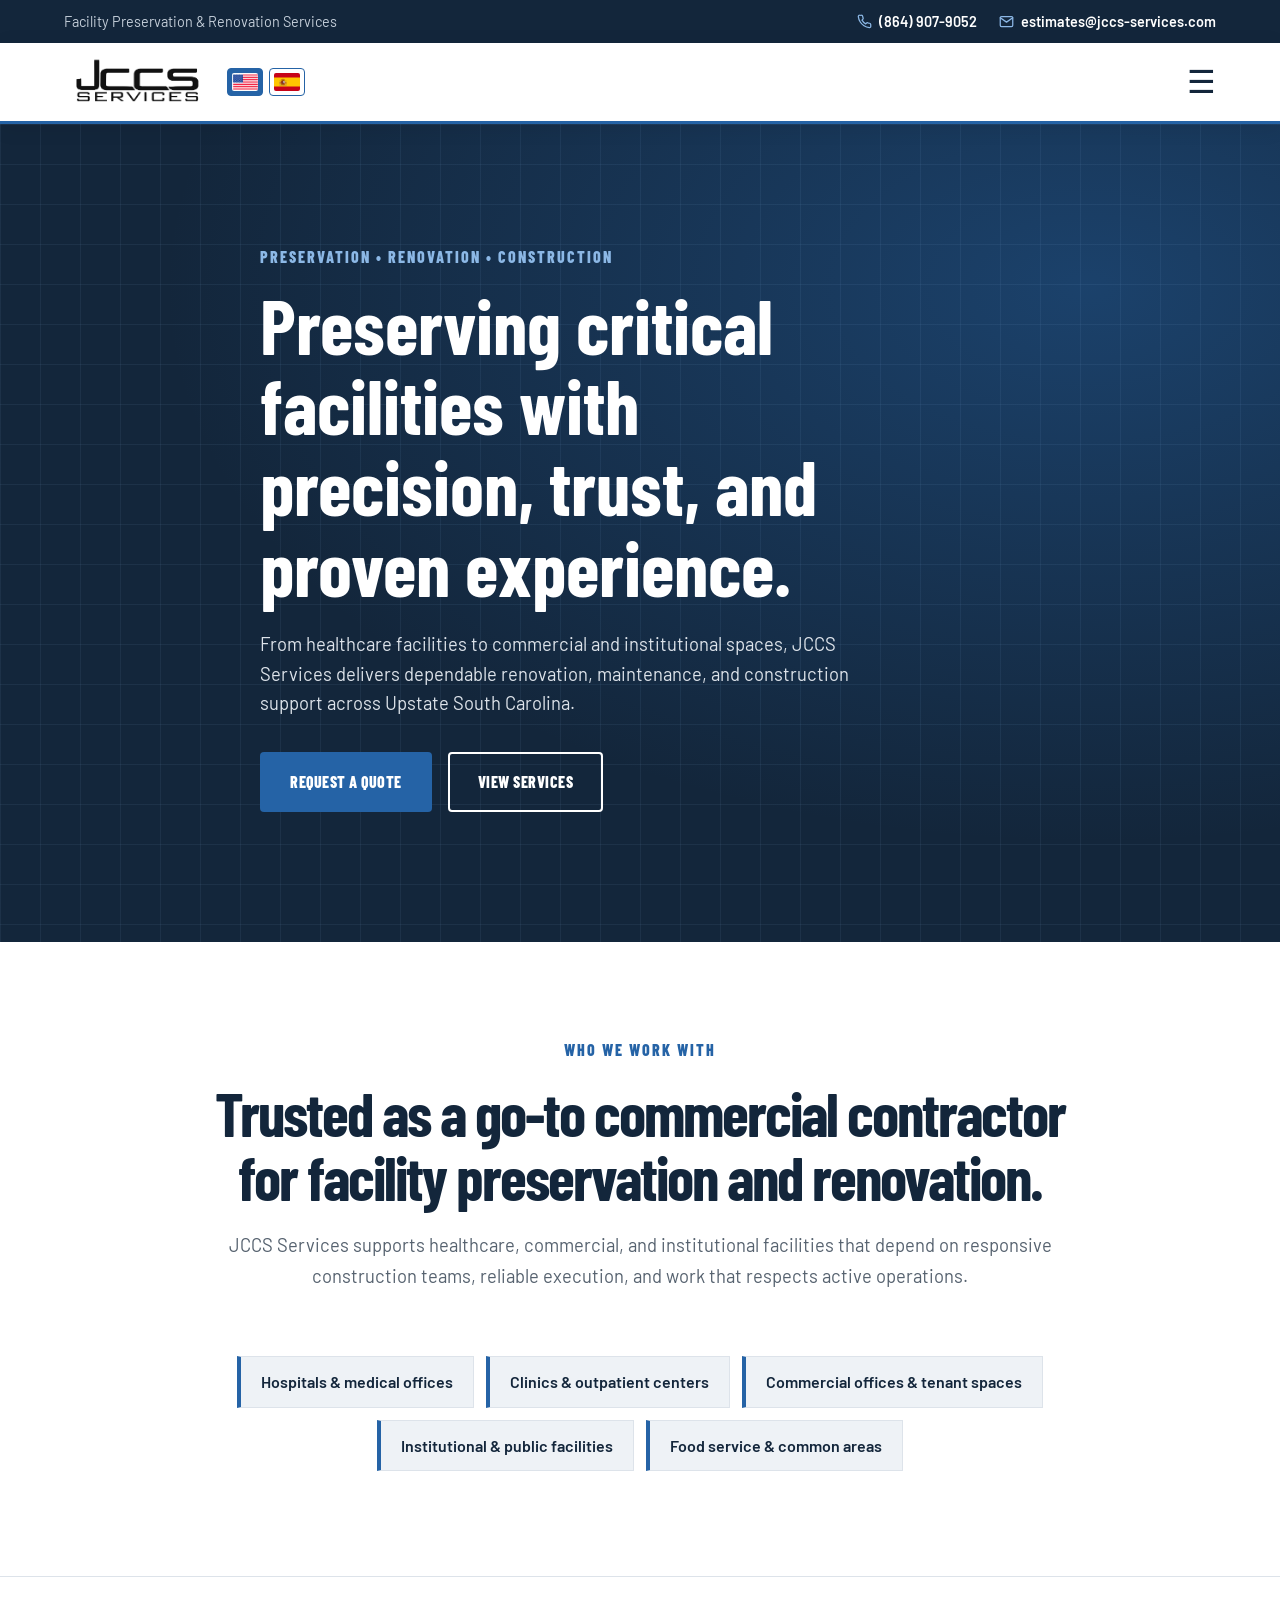
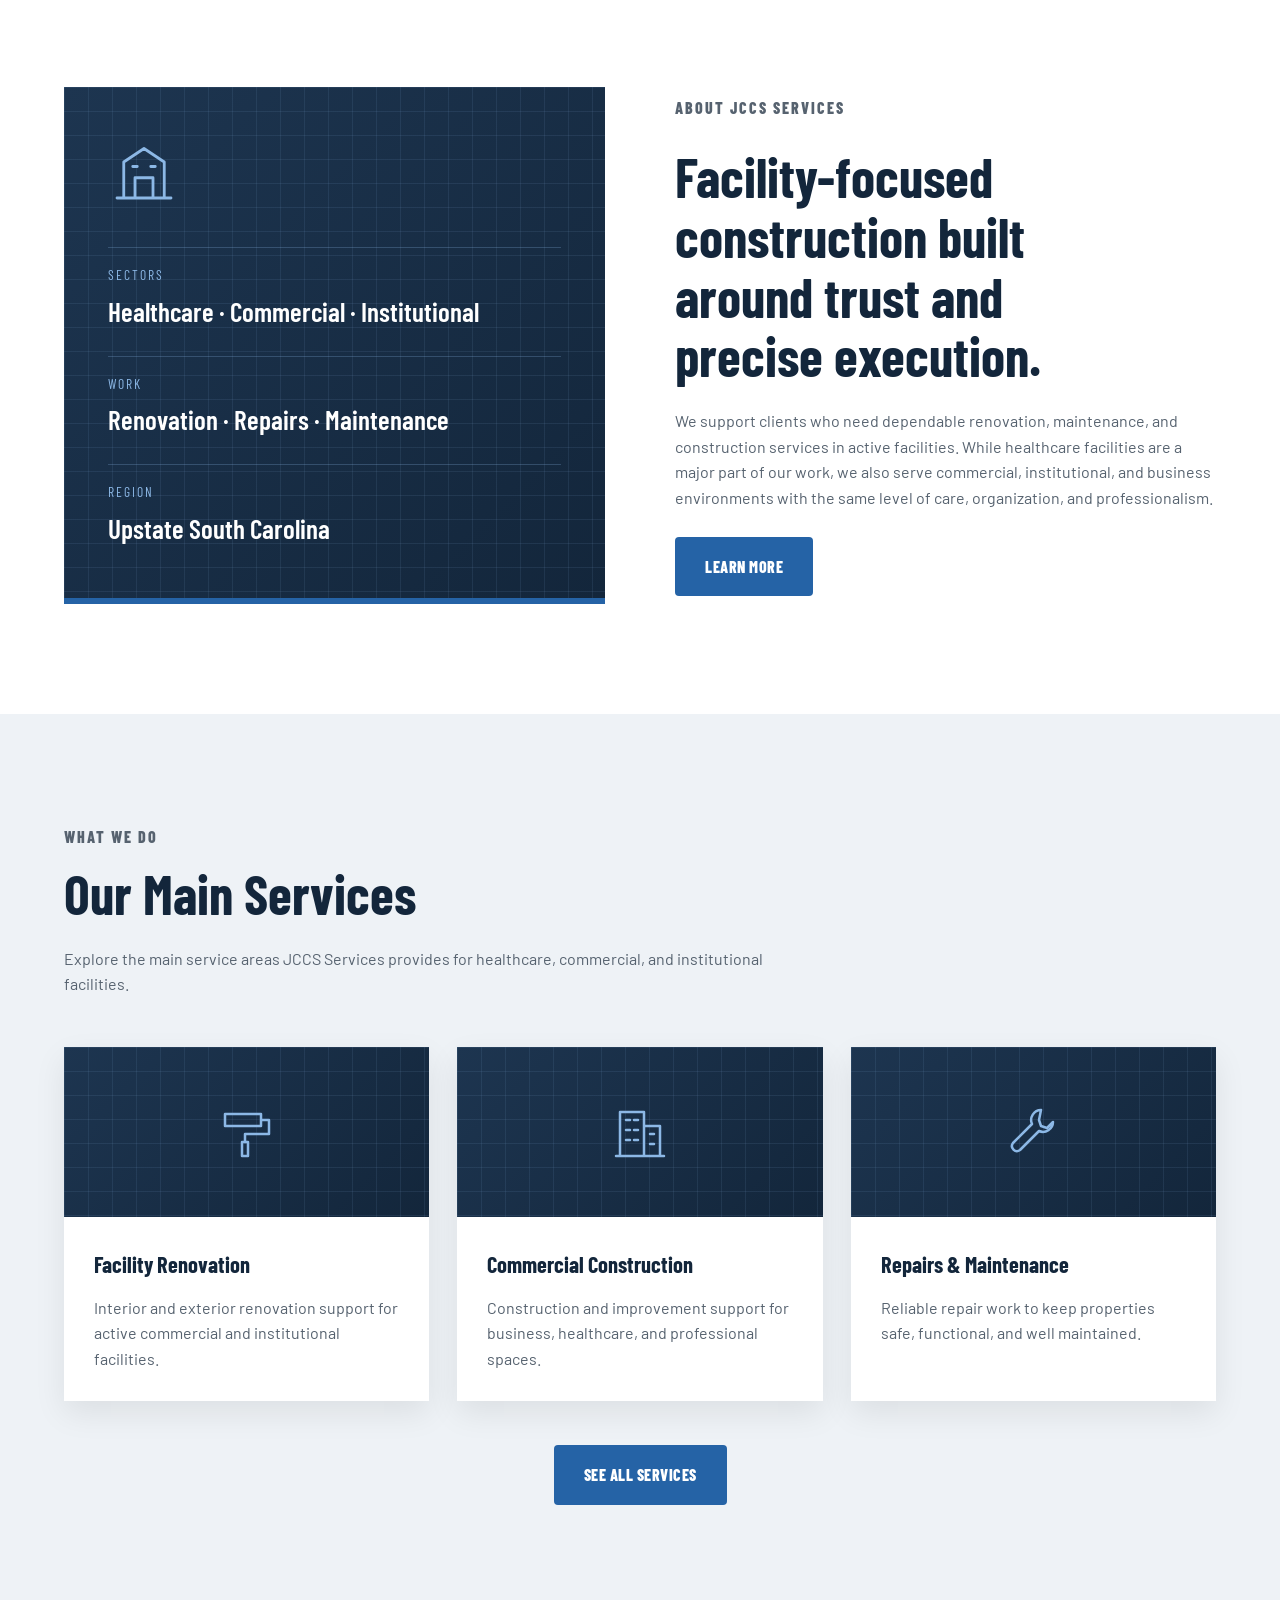
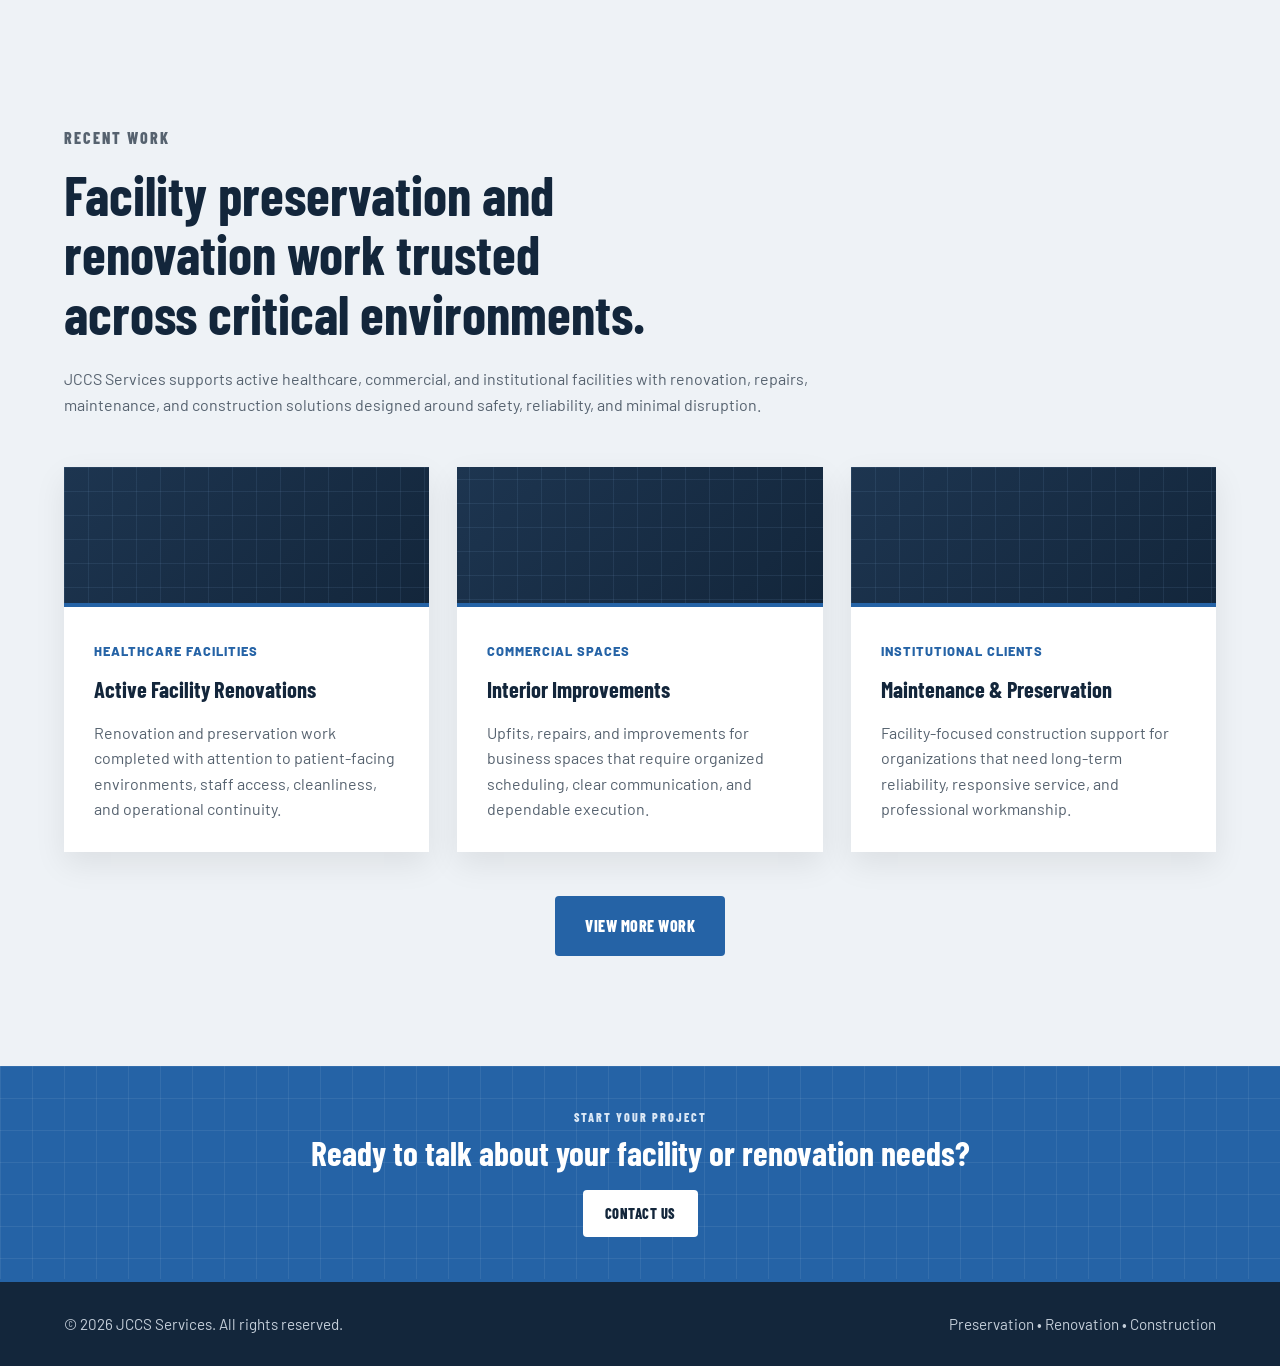
==== commit 18b0267c: "Add main phone and estimates email to top bar Phone and email links on every page; on phones the tag" ====
--- a/index.html
+++ b/index.html
@@ -9,7 +9,7 @@
     <link rel="preconnect" href="https://fonts.googleapis.com">
     <link rel="preconnect" href="https://fonts.gstatic.com" crossorigin>
     <link rel="stylesheet" href="https://fonts.googleapis.com/css2?family=Barlow:wght@400;500;600&family=Barlow+Condensed:wght@600;700&display=swap">
-    <link rel="stylesheet" href="css/style.css">
+    <link rel="stylesheet" href="/css/style.css">
 </head>
 <body>
 
@@ -17,6 +17,16 @@
     <div class="top-bar">
         <div class="container top-bar-content">
             <p data-en="Facility Preservation & Renovation Services" data-es="Servicios de Preservación y Renovación de Instalaciones">Facility Preservation & Renovation Services</p>
+            <div class="top-bar-contact">
+                <a href="tel:+18649079052" aria-label="Call JCCS Services at (864) 907-9052">
+                    <svg viewBox="0 0 24 24" fill="none" stroke="currentColor" stroke-width="2" stroke-linecap="round" stroke-linejoin="round" aria-hidden="true"><path d="M22 16.9v3a2 2 0 0 1-2.2 2 19.8 19.8 0 0 1-8.6-3.1 19.5 19.5 0 0 1-6-6A19.8 19.8 0 0 1 2.1 4.2 2 2 0 0 1 4.1 2h3a2 2 0 0 1 2 1.7c.1.9.4 1.8.7 2.7a2 2 0 0 1-.5 2.1L8 9.8a16 16 0 0 0 6 6l1.3-1.3a2 2 0 0 1 2.1-.4c.9.3 1.8.6 2.7.7a2 2 0 0 1 1.7 2z"/></svg>
+                    <span>(864) 907-9052</span>
+                </a>
+                <a href="mailto:estimates@jccs-services.com" aria-label="Email estimates@jccs-services.com">
+                    <svg viewBox="0 0 24 24" fill="none" stroke="currentColor" stroke-width="2" stroke-linecap="round" stroke-linejoin="round" aria-hidden="true"><rect x="2" y="4" width="20" height="16" rx="2"/><path d="m22 6-10 7L2 6"/></svg>
+                    <span>estimates@jccs-services.com</span>
+                </a>
+            </div>
         </div>
     </div>
 
@@ -24,25 +34,25 @@
     <header class="site-header">
         <div class="container nav-wrapper">
             <div class="brand-area" style="display: flex; align-items: center; gap: 18px;">
-                <a href="index.html" class="logo">
-                    <img src="imagenes/logo_jccs.jpg" alt="JCCS Services logo">
+                <a href="/" class="logo">
+                    <img src="/imagenes/logo_jccs.jpg" alt="JCCS Services logo">
                 </a>
 
                 <div class="language-switcher" aria-label="Language selector" style="display: flex; align-items: center; gap: 6px;">
                     <button type="button" class="language-btn active" data-lang="en" aria-label="Switch to English" style="border: 1px solid #2563a6; background: #2563a6; padding: 4px; cursor: pointer; border-radius: 4px; display: flex; align-items: center; justify-content: center;">
-                        <img src="imagenes/us_flag.png" alt="English" style="width: 26px; height: 18px; object-fit: cover; display: block; border-radius: 2px;">
+                        <img src="/imagenes/us_flag.png" alt="English" style="width: 26px; height: 18px; object-fit: cover; display: block; border-radius: 2px;">
                     </button>
                     <button type="button" class="language-btn" data-lang="es" aria-label="Cambiar a español" style="border: 1px solid #2563a6; background: #ffffff; padding: 4px; cursor: pointer; border-radius: 4px; display: flex; align-items: center; justify-content: center;">
-                        <img src="imagenes/spain_flag.png" alt="Español" style="width: 26px; height: 18px; object-fit: cover; display: block; border-radius: 2px;">
+                        <img src="/imagenes/spain_flag.png" alt="Español" style="width: 26px; height: 18px; object-fit: cover; display: block; border-radius: 2px;">
                     </button>
                 </div>
             </div>
 
             <nav class="nav-menu" id="nav-menu">
-                <a href="about.html" data-en="About" data-es="Nosotros">About</a>
-                <a href="services.html" data-en="Services" data-es="Servicios">Services</a>
-                <a href="projects.html" data-en="Projects" data-es="Proyectos">Projects</a>
-                <a href="contact.html" data-en="Contact" data-es="Contacto">Contact</a>
+                <a href="/about/" data-en="About" data-es="Nosotros">About</a>
+                <a href="/services/" data-en="Services" data-es="Servicios">Services</a>
+                <a href="/projects/" data-en="Projects" data-es="Proyectos">Projects</a>
+                <a href="/contact/" data-en="Contact" data-es="Contacto">Contact</a>
             </nav>
 
             <button class="menu-toggle" id="menu-toggle" aria-label="Open navigation menu">
@@ -63,8 +73,8 @@
                     Upstate South Carolina.
                 </p>
                 <div class="hero-buttons">
-                    <a href="contact.html#request-quote" class="btn btn-primary" data-en="Request a Quote" data-es="Solicitar Cotización">Request a Quote</a>
-                    <a href="services.html" class="btn btn-secondary" data-en="View Services" data-es="Ver Servicios">View Services</a>
+                    <a href="/contact/#request-quote" class="btn btn-primary" data-en="Request a Quote" data-es="Solicitar Cotización">Request a Quote</a>
+                    <a href="/services/" class="btn btn-secondary" data-en="View Services" data-es="Ver Servicios">View Services</a>
                 </div>
             </div>
         </section>
@@ -112,7 +122,7 @@
                         we also serve commercial, institutional, and business environments with the same level
                         of care, organization, and professionalism.
                     </p>
-                    <a href="about.html" class="btn btn-primary" data-en="Learn More" data-es="Conocer Más">Learn More</a>
+                    <a href="/about/" class="btn btn-primary" data-en="Learn More" data-es="Conocer Más">Learn More</a>
                 </div>
             </div>
         </section>
@@ -153,7 +163,7 @@
                 </div>
 
                 <div class="center-button">
-                    <a href="services.html" class="btn btn-primary" data-en="See All Services" data-es="Ver Todos los Servicios">See All Services</a>
+                    <a href="/services/" class="btn btn-primary" data-en="See All Services" data-es="Ver Todos los Servicios">See All Services</a>
                 </div>
             </div>
         </section>
@@ -210,7 +220,7 @@
                 </div>
 
                 <div class="center-button">
-                    <a href="projects.html" class="btn btn-primary" data-en="View More Work" data-es="Ver Más Trabajos">View More Work</a>
+                    <a href="/projects/" class="btn btn-primary" data-en="View More Work" data-es="Ver Más Trabajos">View More Work</a>
                 </div>
             </div>
         </section>
@@ -221,7 +231,7 @@
                 <div>
                     <p class="section-label" data-en="Start Your Project" data-es="Comience Su Proyecto">Start Your Project</p>
                     <h2 data-en="Ready to talk about your facility or renovation needs?" data-es="¿Listo para hablar sobre las necesidades de su instalación o renovación?">Ready to talk about your facility or renovation needs?</h2>
-                    <a href="contact.html" class="btn btn-primary" data-en="Contact Us" data-es="Contáctenos">Contact Us</a>
+                    <a href="/contact/" class="btn btn-primary" data-en="Contact Us" data-es="Contáctenos">Contact Us</a>
                 </div>
             </div>
         </section>
@@ -302,6 +312,6 @@
         setLanguage(localStorage.getItem('jccs-language') || 'en');
     </script>
 
-    <script src="js/main.js"></script>
+    <script src="/js/main.js"></script>
 </body>
 </html>
--- a/css/style.css
+++ b/css/style.css
@@ -2622,3 +2622,43 @@
     .card-graphic { height: 130px; }
     .hero { padding-block: 80px 90px; }
 }
+
+/* Top bar phone + email */
+.top-bar-contact {
+    display: flex;
+    flex-wrap: wrap;
+    align-items: center;
+    gap: 6px 22px;
+}
+
+.top-bar-contact a {
+    display: inline-flex;
+    align-items: center;
+    gap: 7px;
+    color: #ffffff;
+    text-decoration: none;
+    font-weight: 600;
+    white-space: nowrap;
+}
+
+.top-bar-contact a:hover { color: var(--accent-on-dark); }
+
+.top-bar-contact svg {
+    width: 15px;
+    height: 15px;
+    flex: none;
+    color: var(--accent-on-dark);
+}
+
+@media (max-width: 760px) {
+    .top-bar-content {
+        flex-direction: column;
+        align-items: center;
+        gap: 6px;
+        text-align: center;
+    }
+
+    .top-bar-content > p { display: none; }
+
+    .top-bar-contact { justify-content: center; }
+}
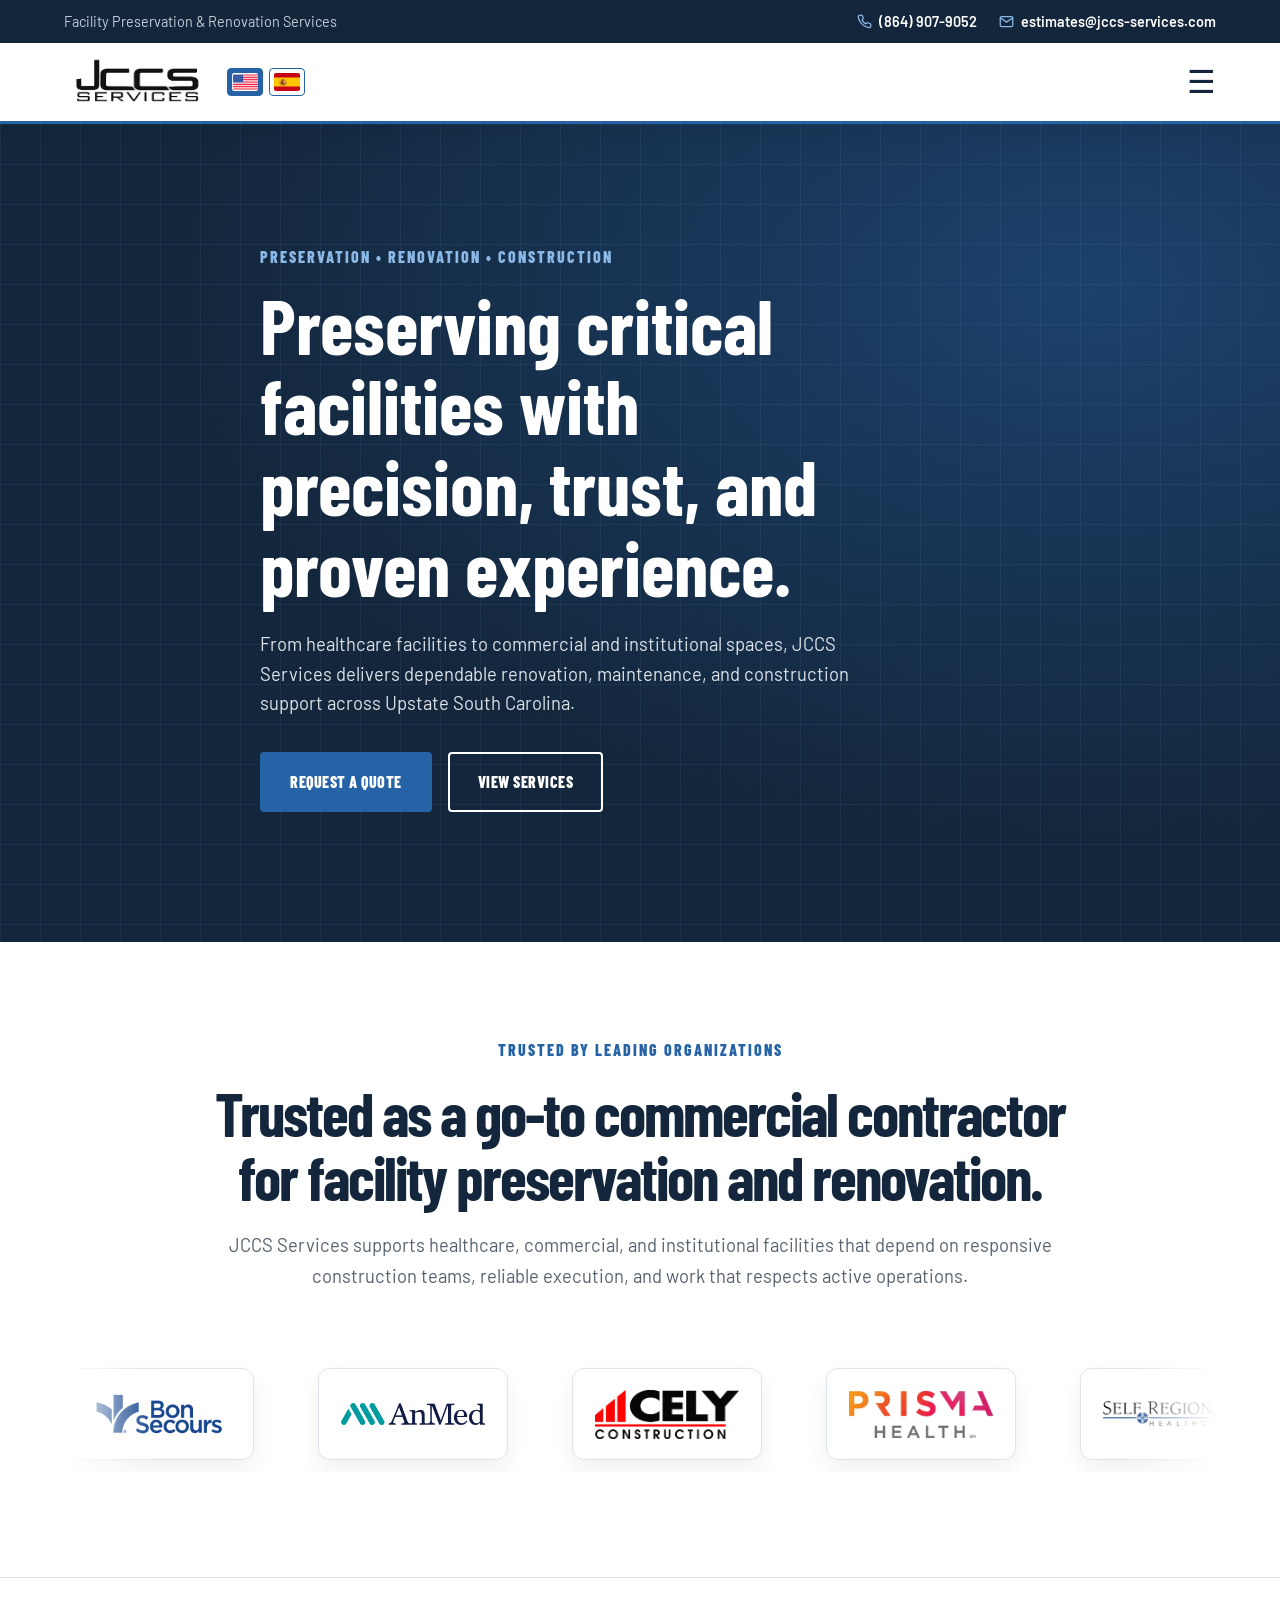
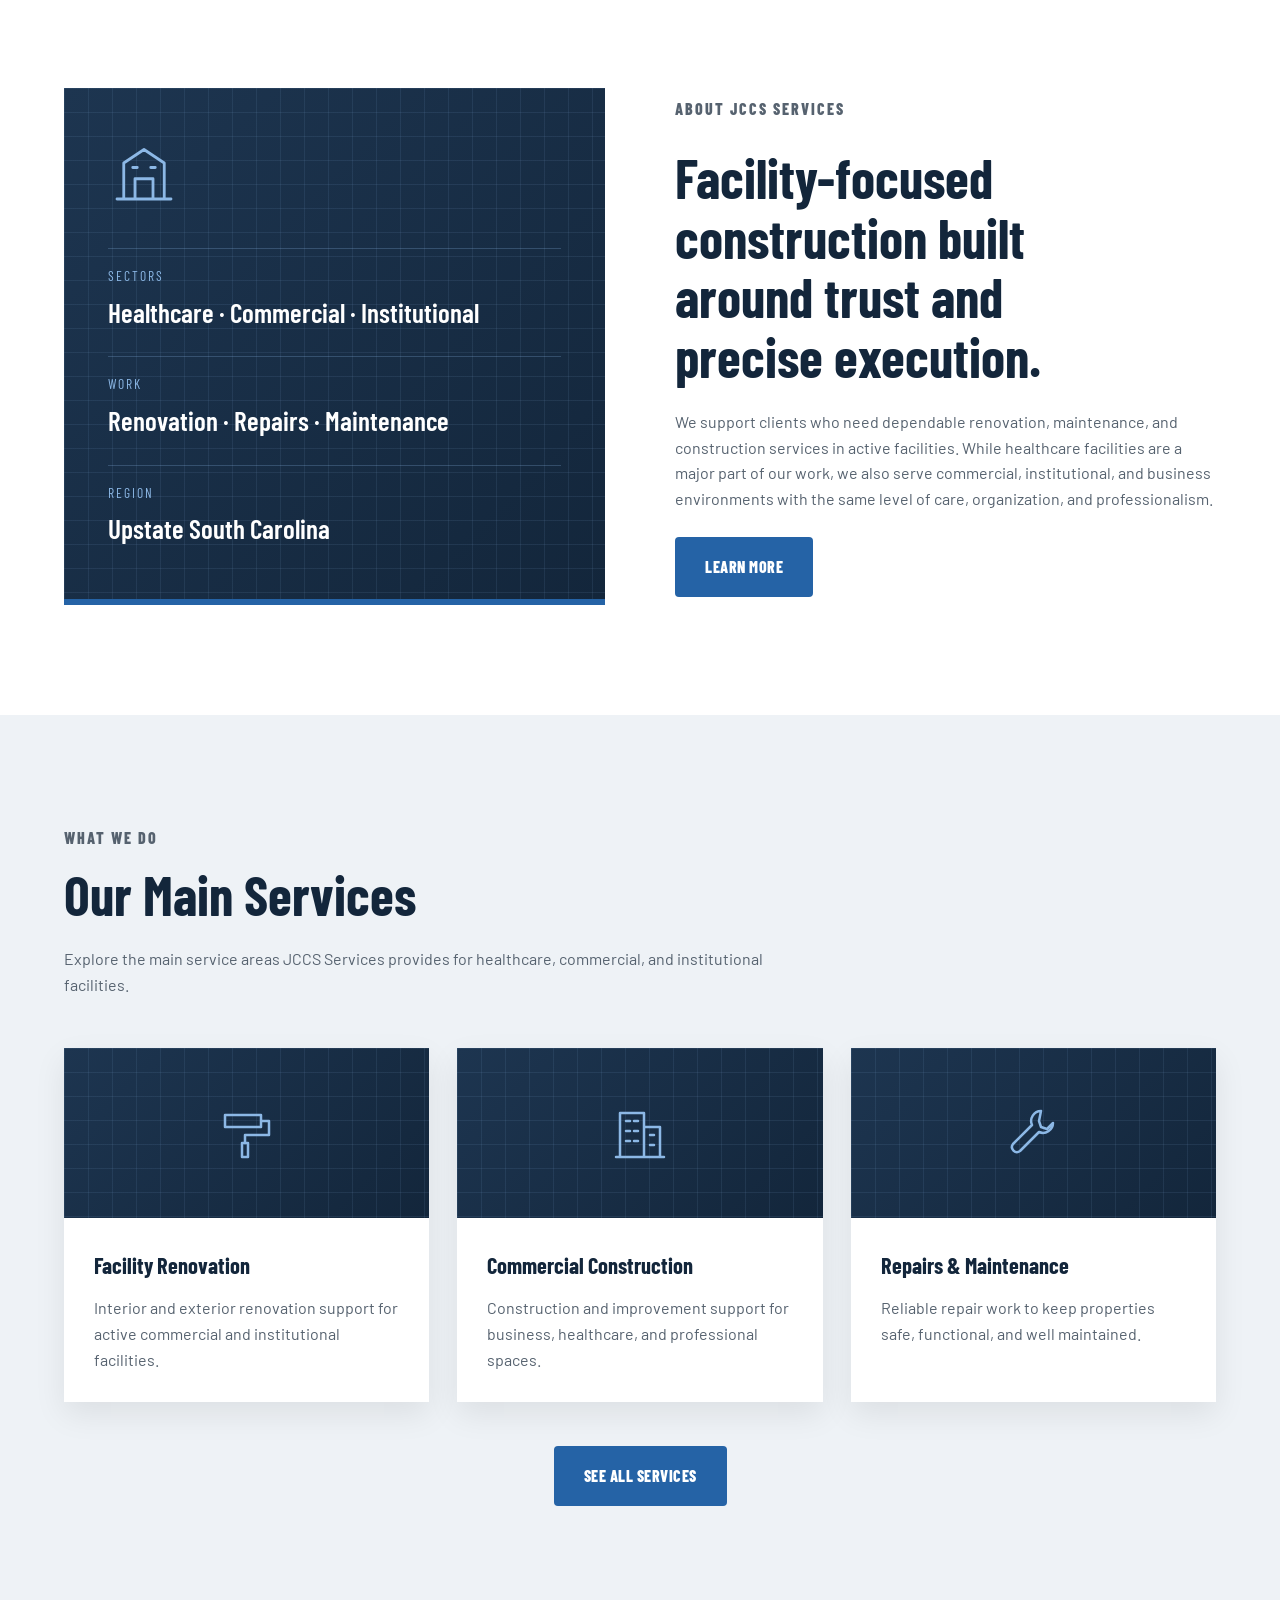
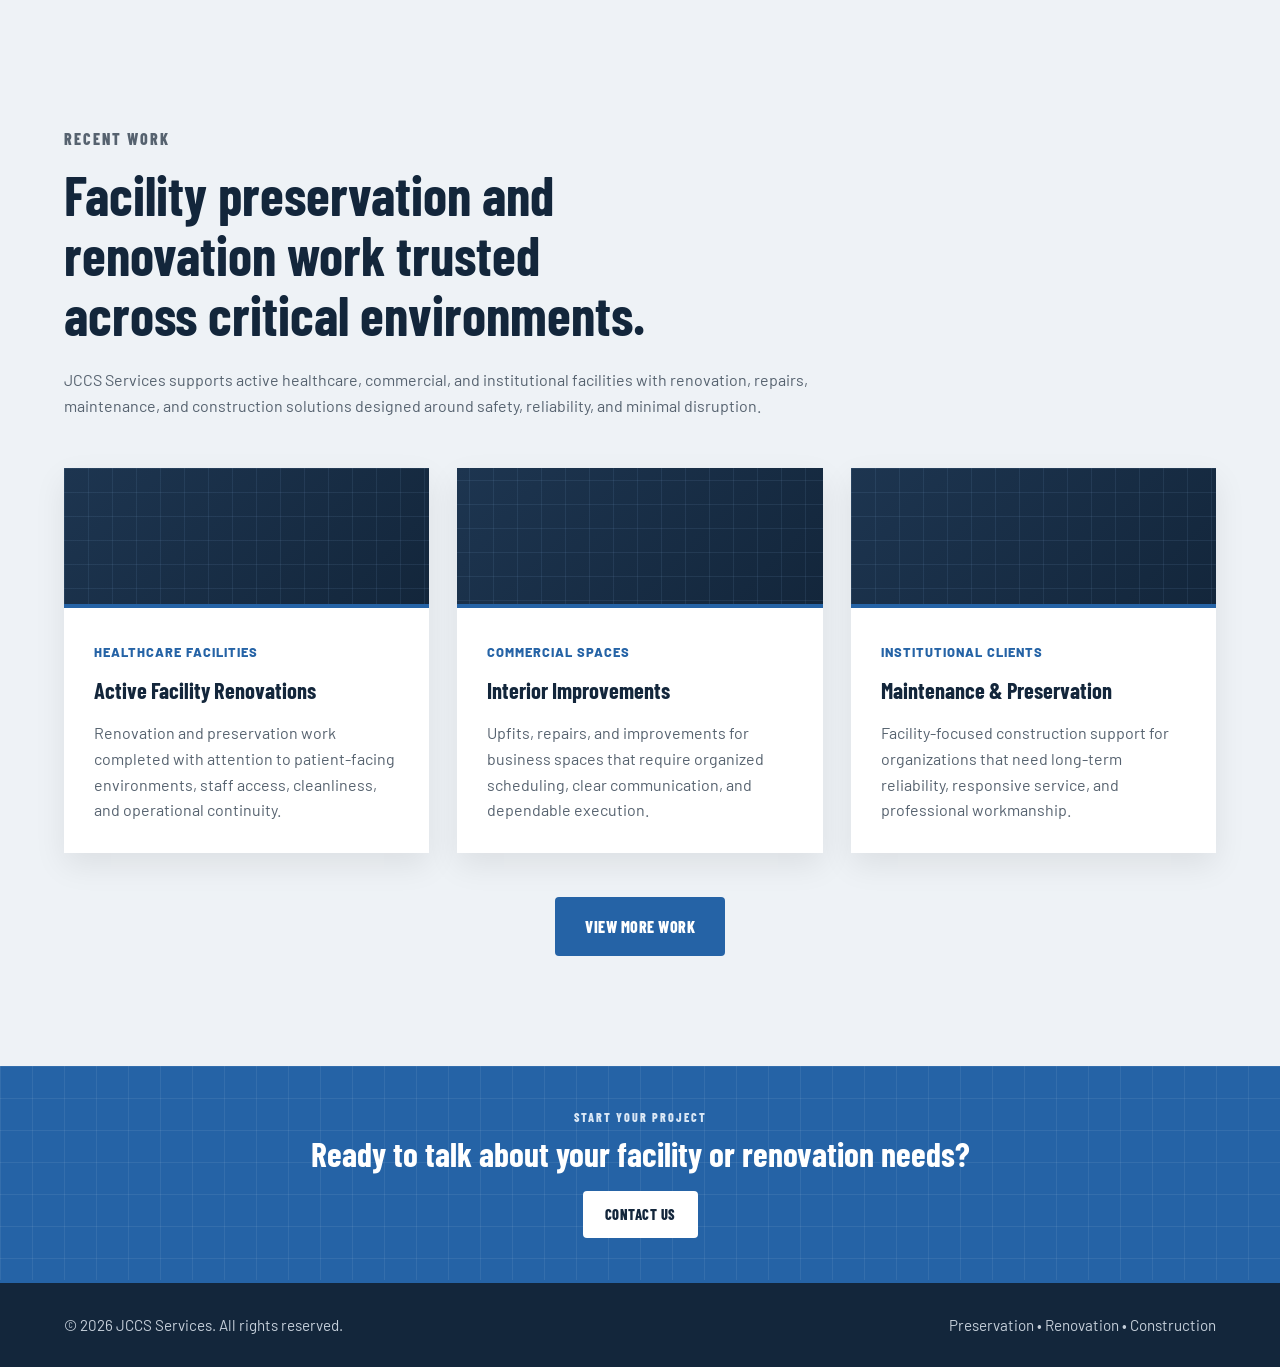
==== commit 4f3c6c4c: "Restore auto-scrolling client logo carousel on home page Bon Secours, AnMed, Cely Construction, Pris" ====
--- a/index.html
+++ b/index.html
@@ -82,20 +82,54 @@
         <!-- Trusted Clients / Collaborations -->
         <section class="trusted-clients">
             <div class="container trusted-clients-content">
-                <p class="section-label" data-en="Who We Work With" data-es="Con Quién Trabajamos">Who We Work With</p>
+                <p class="section-label" data-en="Trusted By Leading Organizations" data-es="Confianza de Organizaciones Líderes">Trusted By Leading Organizations</p>
                 <h2 data-en="Trusted as a go-to commercial contractor for facility preservation and renovation." data-es="Reconocidos como contratista comercial de confianza para preservación y renovación de instalaciones.">Trusted as a go-to commercial contractor for facility preservation and renovation.</h2>
                 <p data-en="JCCS Services supports healthcare, commercial, and institutional facilities that depend on responsive construction teams, reliable execution, and work that respects active operations." data-es="JCCS Services apoya instalaciones de salud, comerciales e institucionales que dependen de equipos de construcción ágiles, ejecución confiable y trabajos que respetan las operaciones activas.">
                     JCCS Services supports healthcare, commercial, and institutional facilities that depend on
                     responsive construction teams, reliable execution, and work that respects active operations.
                 </p>
 
-                <ul class="sector-list" aria-label="Facility types we serve">
-                    <li data-en="Hospitals & medical offices" data-es="Hospitales y consultorios médicos">Hospitals & medical offices</li>
-                    <li data-en="Clinics & outpatient centers" data-es="Clínicas y centros ambulatorios">Clinics & outpatient centers</li>
-                    <li data-en="Commercial offices & tenant spaces" data-es="Oficinas y locales comerciales">Commercial offices & tenant spaces</li>
-                    <li data-en="Institutional & public facilities" data-es="Instalaciones institucionales y públicas">Institutional & public facilities</li>
-                    <li data-en="Food service & common areas" data-es="Cafeterías y áreas comunes">Food service & common areas</li>
-                </ul>
+                <div class="client-logo-carousel" aria-label="Companies we have worked with">
+                    <div class="client-logo-track">
+                        <div class="client-logo-item">
+                            <img src="/imagenes/bon_secours_logo.png" alt="Bon Secours logo" loading="lazy">
+                        </div>
+                        <div class="client-logo-item">
+                            <img src="/imagenes/anmed_logo.png" alt="AnMed logo" loading="lazy">
+                        </div>
+                        <div class="client-logo-item">
+                            <img src="/imagenes/cely_construction_logo_1.jpg" alt="Cely Construction logo" loading="lazy">
+                        </div>
+                        <div class="client-logo-item">
+                            <img src="/imagenes/prisma_logo.png" alt="Prisma Health logo" loading="lazy">
+                        </div>
+                        <div class="client-logo-item">
+                            <img src="/imagenes/self_regional_hospital_1.png" alt="Self Regional Healthcare logo" loading="lazy">
+                        </div>
+                        <div class="client-logo-item">
+                            <img src="/imagenes/spartanburg_regional_logo.png" alt="Spartanburg Regional logo" loading="lazy">
+                        </div>
+
+                        <div class="client-logo-item" aria-hidden="true">
+                            <img src="/imagenes/bon_secours_logo.png" alt="" loading="lazy">
+                        </div>
+                        <div class="client-logo-item" aria-hidden="true">
+                            <img src="/imagenes/anmed_logo.png" alt="" loading="lazy">
+                        </div>
+                        <div class="client-logo-item" aria-hidden="true">
+                            <img src="/imagenes/cely_construction_logo_1.jpg" alt="" loading="lazy">
+                        </div>
+                        <div class="client-logo-item" aria-hidden="true">
+                            <img src="/imagenes/prisma_logo.png" alt="" loading="lazy">
+                        </div>
+                        <div class="client-logo-item" aria-hidden="true">
+                            <img src="/imagenes/self_regional_hospital_1.png" alt="" loading="lazy">
+                        </div>
+                        <div class="client-logo-item" aria-hidden="true">
+                            <img src="/imagenes/spartanburg_regional_logo.png" alt="" loading="lazy">
+                        </div>
+                    </div>
+                </div>
             </div>
         </section>
 
--- a/css/style.css
+++ b/css/style.css
@@ -2662,3 +2662,15 @@
 
     .top-bar-contact { justify-content: center; }
 }
+
+/* Logo carousel: hold still for visitors who turn off motion */
+@media (prefers-reduced-motion: reduce) {
+    .client-logo-track {
+        animation: none;
+        flex-wrap: wrap;
+        justify-content: center;
+        width: 100%;
+    }
+
+    .client-logo-item[aria-hidden="true"] { display: none; }
+}
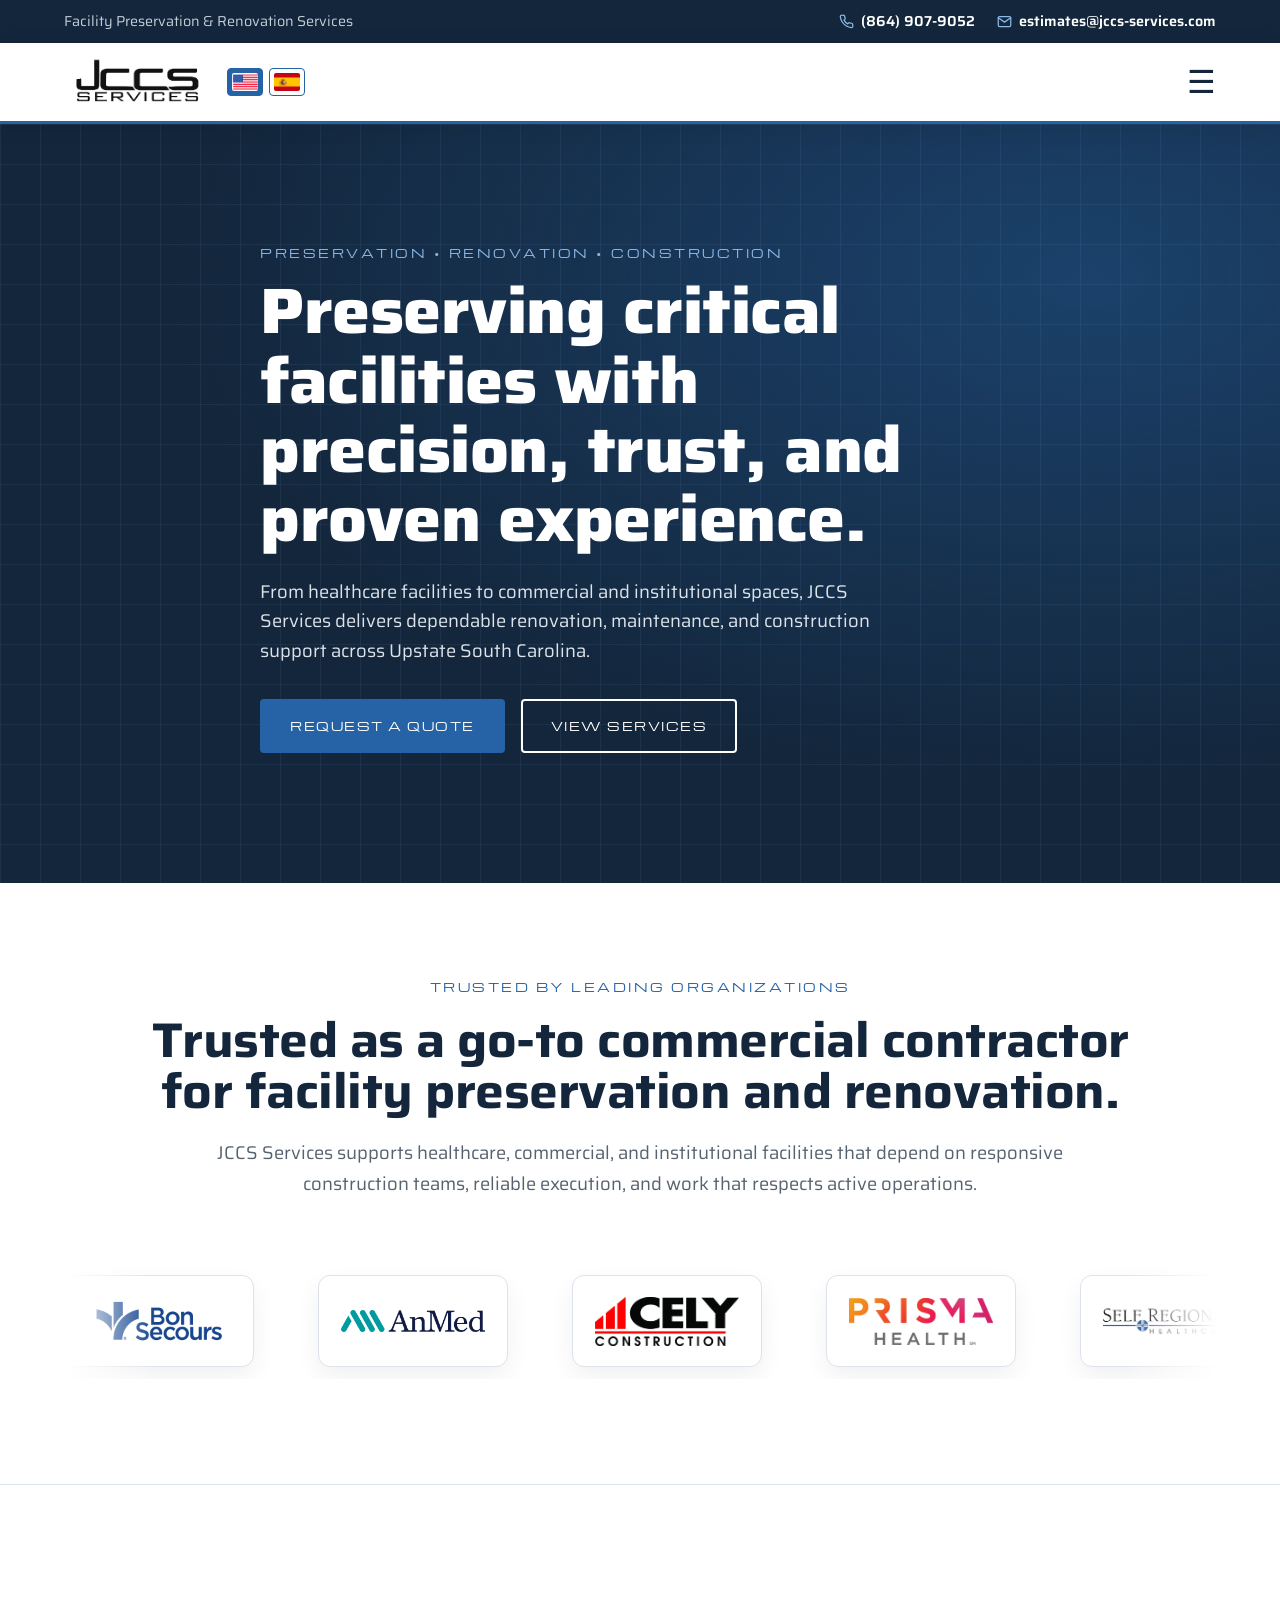
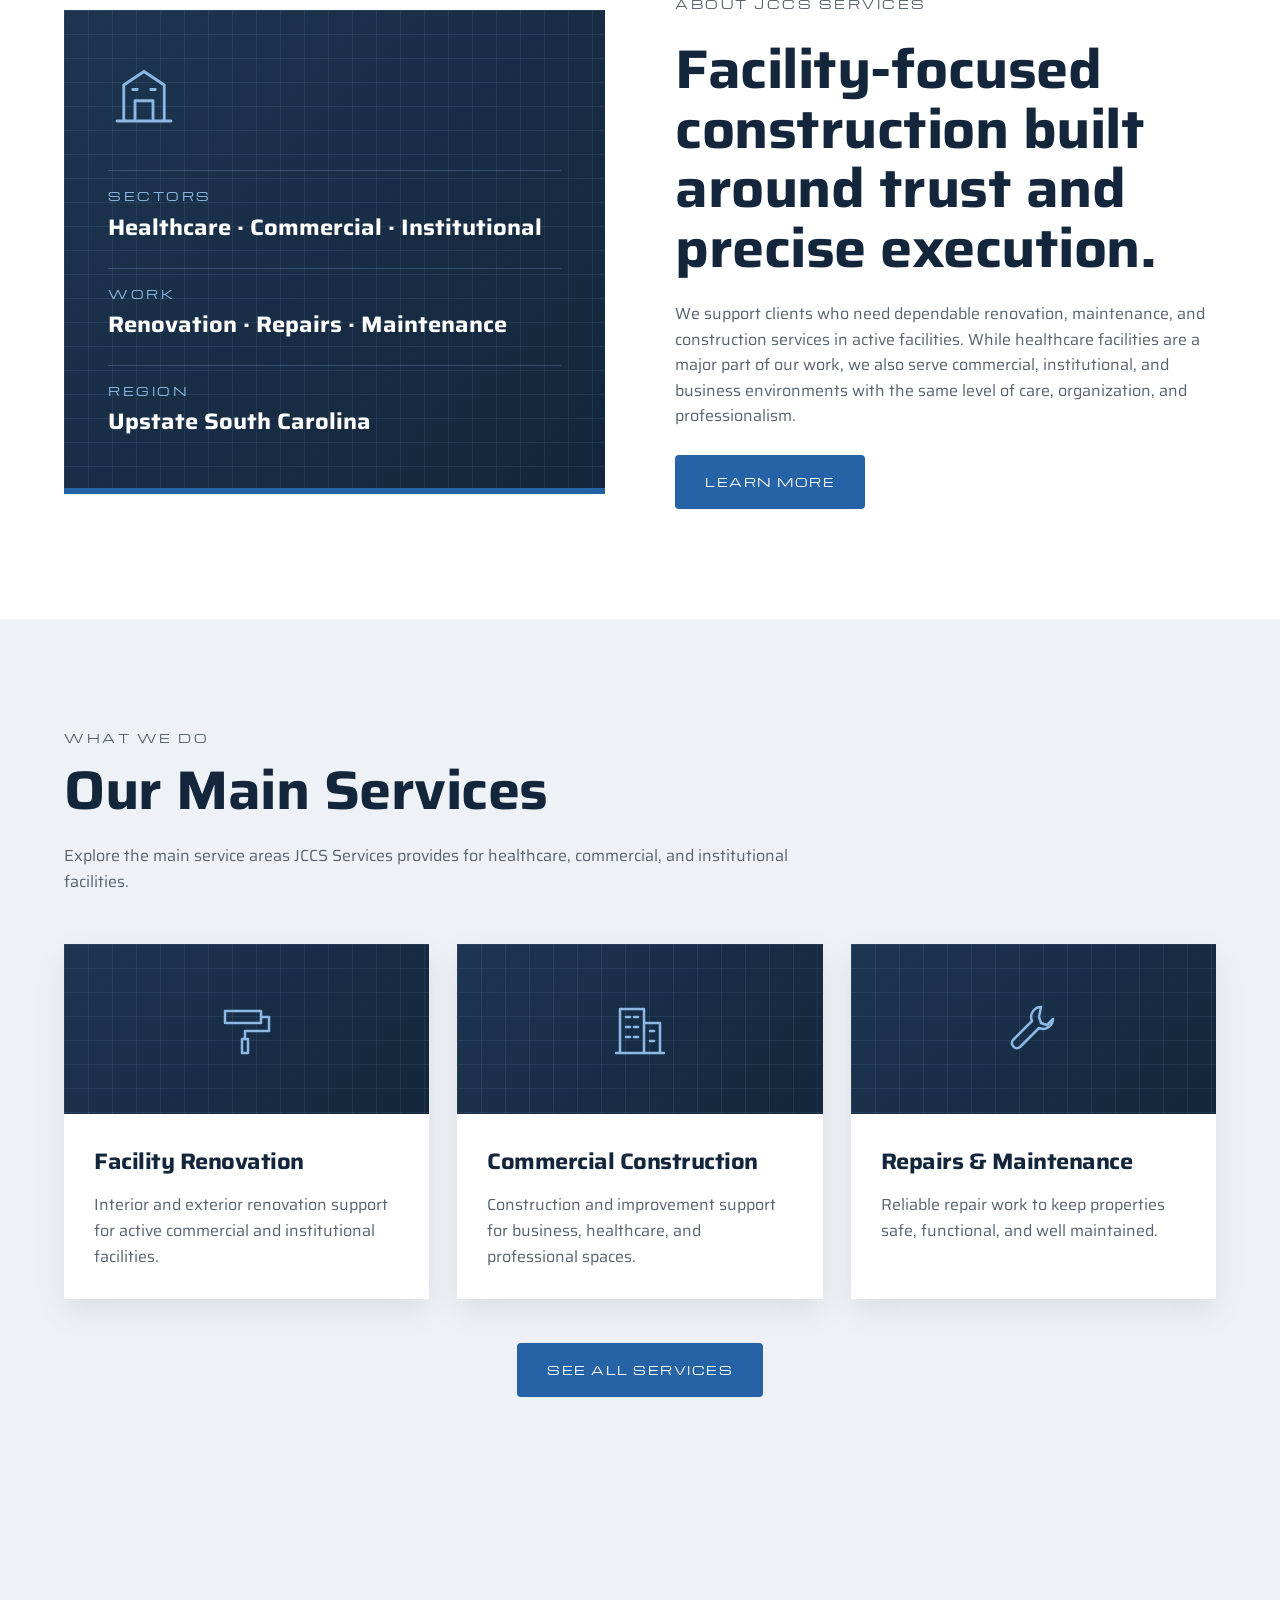
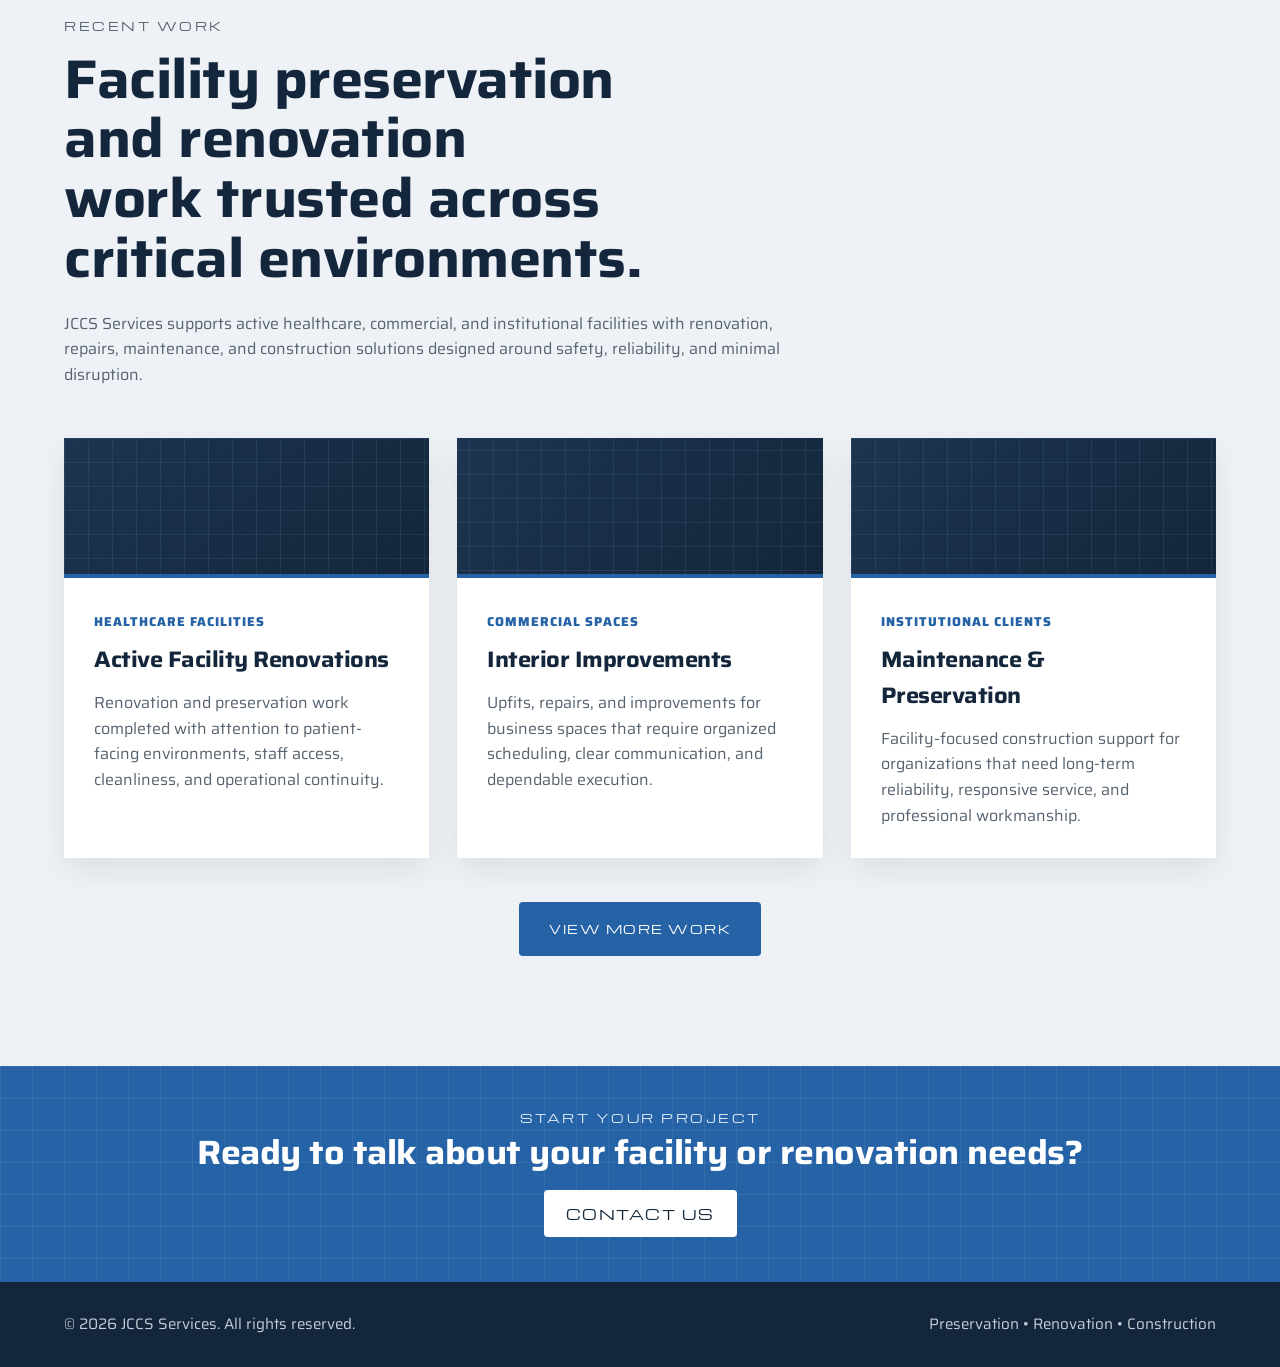
==== commit d2079c80: "Match site type to the logo: Saira + Michroma Saira (set slightly extended for headings) echoes the " ====
--- a/index.html
+++ b/index.html
@@ -8,7 +8,7 @@
     <title>JCCS Services | Construction & Renovation</title>
     <link rel="preconnect" href="https://fonts.googleapis.com">
     <link rel="preconnect" href="https://fonts.gstatic.com" crossorigin>
-    <link rel="stylesheet" href="https://fonts.googleapis.com/css2?family=Barlow:wght@400;500;600&family=Barlow+Condensed:wght@600;700&display=swap">
+    <link rel="stylesheet" href="https://fonts.googleapis.com/css2?family=Michroma&family=Saira:wdth,wght@100..125,400..800&display=swap">
     <link rel="stylesheet" href="/css/style.css">
 </head>
 <body>
--- a/css/style.css
+++ b/css/style.css
@@ -14,8 +14,10 @@
     --steel-light: #c4ced9;
     --line: #dde3ea;
     --surface: #eef2f6;      /* concrete gray section background */
-    --font-body: "Barlow", "Helvetica Neue", Arial, sans-serif;
-    --font-display: "Barlow Condensed", "Arial Narrow", Arial, sans-serif;
+    /* Matched to the logo's squared, extended lettering (Eurostile/Microgramma style) */
+    --font-body: "Saira", "Helvetica Neue", Arial, sans-serif;
+    --font-display: "Saira", "Helvetica Neue", Arial, sans-serif;
+    --font-label: "Michroma", "Saira", Arial, sans-serif;
 }
 
 * {
@@ -2674,3 +2676,41 @@
 
     .client-logo-item[aria-hidden="true"] { display: none; }
 }
+
+/* Logo-matched type */
+h1, h2, h3 {
+    font-family: var(--font-display);
+    font-stretch: 112%;
+    font-weight: 700;
+    letter-spacing: -0.5px;
+}
+
+h1 { font-weight: 800; }
+
+.hero h1 { font-size: clamp(2.3rem, 5vw, 4.2rem); line-height: 1.08; }
+.page-hero h1,
+.page-title-content h1 { font-size: clamp(2.2rem, 5vw, 3.8rem); }
+.trusted-clients h2 { font-size: clamp(1.8rem, 3.8vw, 3.3rem); letter-spacing: -0.5px; }
+
+.section-label,
+.eyebrow,
+.btn,
+.nav-menu a,
+.facility-panel dt {
+    font-family: var(--font-label);
+    font-weight: 400;
+    font-stretch: normal;
+}
+
+.section-label,
+.eyebrow,
+.facility-panel dt { font-size: 0.72rem; letter-spacing: 2.5px; }
+
+.btn,
+.nav-menu a { font-size: 0.78rem; letter-spacing: 1.5px; }
+
+.facility-panel dd { font-stretch: 112%; font-weight: 700; }
+
+body { font-stretch: 100%; }
+
+.facility-panel dd { font-size: clamp(1.1rem, 1.8vw, 1.4rem); }
